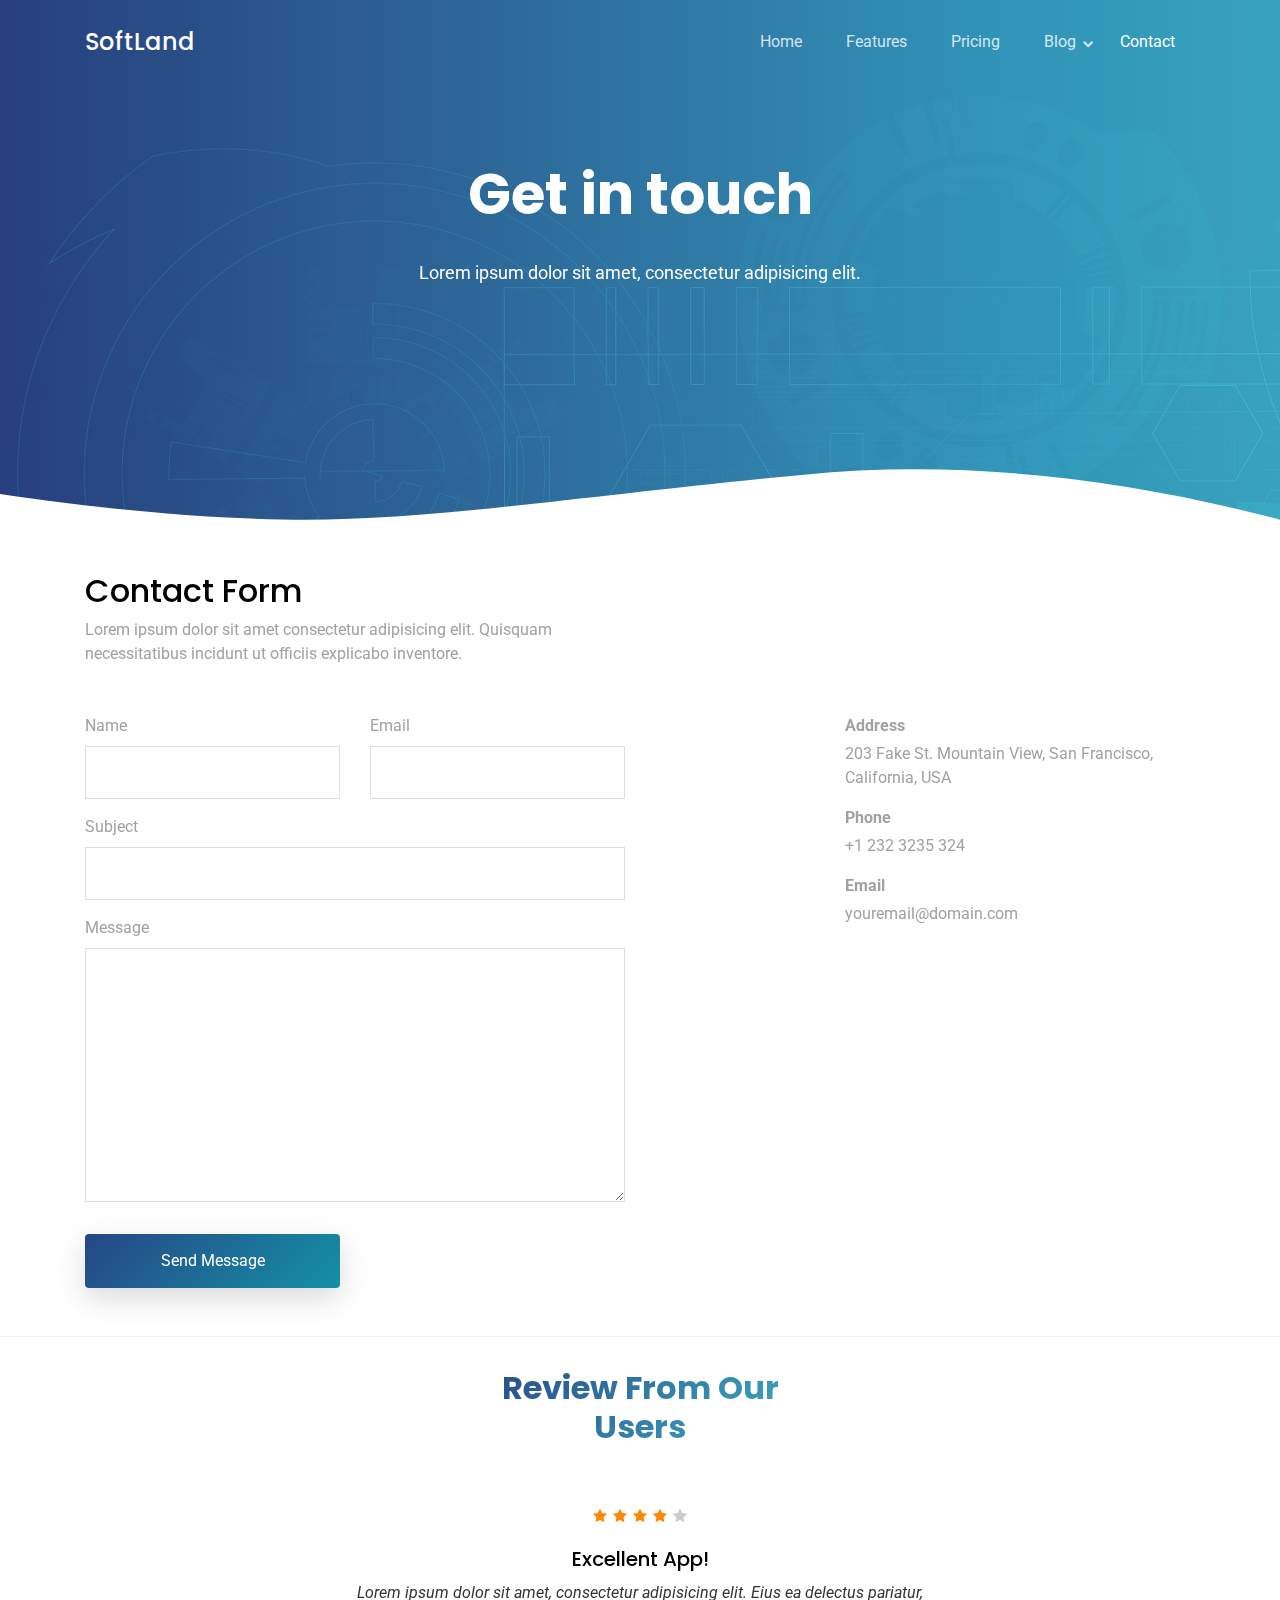
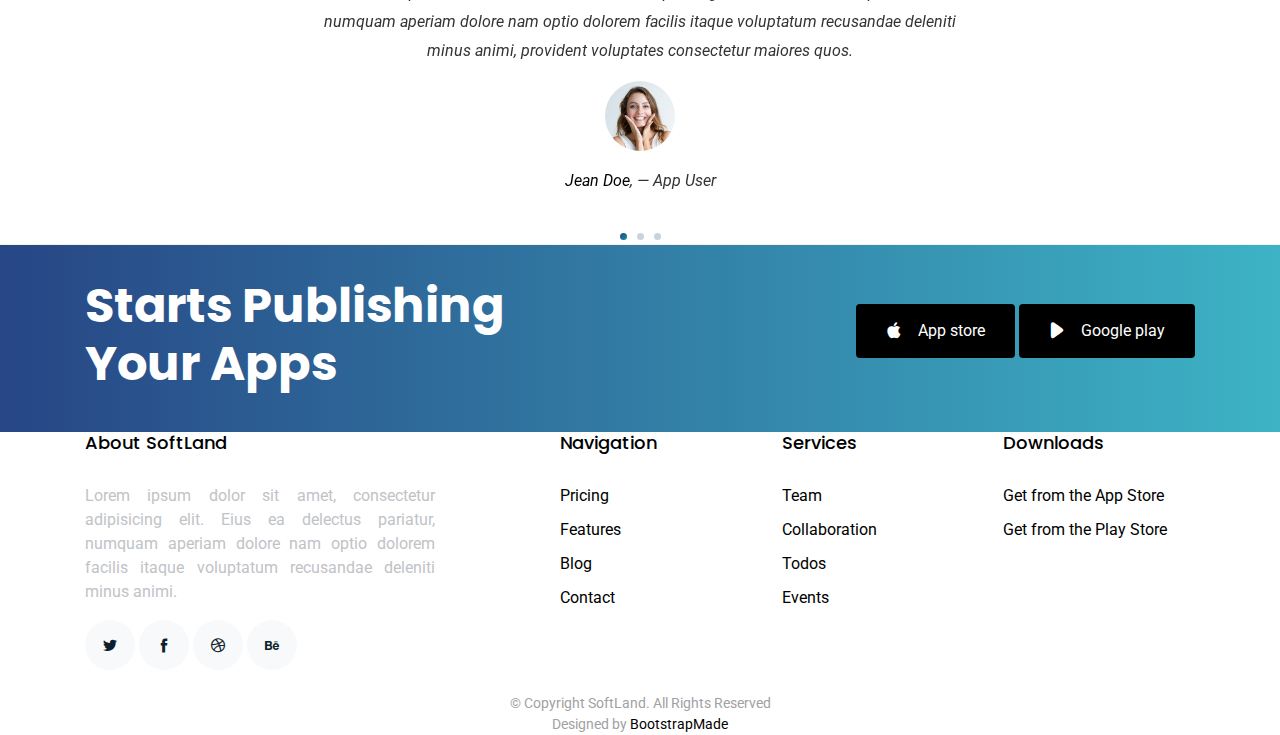
==== contact.html @ 993991ae "Initial Commit" ====
<!DOCTYPE html>
<html lang="en">
<head>
  <meta charset="utf-8">
  <title>Contact - SoftLand</title>
  <meta content="width=device-width, initial-scale=1.0" name="viewport">
  <meta content="" name="keywords">
  <meta content="" name="description">

  <!-- Favicons -->
  <link href="img/favicon.png" rel="icon">
  <link href="img/apple-touch-icon.png" rel="apple-touch-icon">

  <!-- Google Fonts -->
  <link href="https://fonts.googleapis.com/css?family=Poppins:300,400,700|Roboto:300,400,700&display=swap" rel="stylesheet">

  <!-- Bootstrap CSS File -->
  <link href="vendor/bootstrap/css/bootstrap.min.css" rel="stylesheet">

  <!-- Vendor CSS Files -->
  <link href="vendor/icofont/icofont.min.css" rel="stylesheet">
  <link href="vendor/line-awesome/css/line-awesome.min.css" rel="stylesheet">
  <link href="vendor/aos/aos.css" rel="stylesheet">
  <link href="vendor/owlcarousel/assets/owl.carousel.min.css" rel="stylesheet">

  <!-- Template Main CSS File -->
  <link href="css/style.css" rel="stylesheet">

  <!-- =======================================================
    Template Name: SoftLand
    Template URL: https://bootstrapmade.com/softland-bootstrap-app-landing-page-template/
    Author: BootstrapMade.com
    Author URL: https://bootstrapmade.com/
  ======================================================= -->
</head>

<body>
    
  <div class="site-wrap">

    <div class="site-mobile-menu site-navbar-target">
      <div class="site-mobile-menu-header">
        <div class="site-mobile-menu-close mt-3">
          <span class="icon-close2 js-menu-toggle"></span>
        </div>
      </div>
      <div class="site-mobile-menu-body"></div>
    </div>

    <header class="site-navbar js-sticky-header site-navbar-target" role="banner" >

      <div class="container">
        <div class="row align-items-center">
          
          <div class="col-6 col-lg-2">
            <h1 class="mb-0 site-logo"><a href="index.html" class="mb-0">SoftLand</a></h1>
          </div>

          <div class="col-12 col-md-10 d-none d-lg-block">
            <nav class="site-navigation position-relative text-right" role="navigation">

              <ul class="site-menu main-menu js-clone-nav mr-auto d-none d-lg-block">
                <li><a href="index.html" class="nav-link">Home</a></li>
                <li><a href="features.html" class="nav-link">Features</a></li>
                <li><a href="pricing.html" class="nav-link">Pricing</a></li>
                
                <li class="has-children">
                  <a href="blog.html" class="nav-link">Blog</a>
                  <ul class="dropdown">
                    <li><a href="blog.html" class="nav-link">Blog</a></li>
                    <li><a href="blog-single.html" class="nav-link">Blog Sigle</a></li>
                  </ul>
                </li>
                <li class="active"><a href="contact.html" class="nav-link">Contact</a></li>
              </ul>
            </nav>
          </div>


          <div class="col-6 d-inline-block d-lg-none ml-md-0 py-3" style="position: relative; top: 3px;">

            <a href="#" class="burger site-menu-toggle js-menu-toggle" data-toggle="collapse" data-target="#main-navbar">
              <span></span>
            </a>
          </div>

        </div>
      </div>
      
    </header>


    <main id="main">
      <div class="hero-section inner-page">
        <div class="wave">
          
          <svg width="1920px" height="265px" viewBox="0 0 1920 265" version="1.1" xmlns="http://www.w3.org/2000/svg" xmlns:xlink="http://www.w3.org/1999/xlink">
              <g id="Page-1" stroke="none" stroke-width="1" fill="none" fill-rule="evenodd">
                  <g id="Apple-TV" transform="translate(0.000000, -402.000000)" fill="#FFFFFF">
                      <path d="M0,439.134243 C175.04074,464.89273 327.944386,477.771974 458.710937,477.771974 C654.860765,477.771974 870.645295,442.632362 1205.9828,410.192501 C1429.54114,388.565926 1667.54687,411.092417 1920,477.771974 L1920,667 L1017.15166,667 L0,667 L0,439.134243 Z" id="Path"></path>
                  </g>
              </g>
          </svg>

        </div>

        <div class="container">
          <div class="row align-items-center">
            <div class="col-12">
              <div class="row justify-content-center">
                <div class="col-md-7 text-center hero-text">
                  <h1 data-aos="fade-up" data-aos-delay="">Get in touch</h1>
                  <p class="mb-5" data-aos="fade-up"  data-aos-delay="100">Lorem ipsum dolor sit amet, consectetur adipisicing elit.</p>  
                </div>
              </div>
            </div>
          </div>
        </div>
        
      </div>

      <div class="site-section">
      <div class="container">
        <div class="row mb-5 align-items-end">
          <div class="col-md-6" data-aos="fade-up">
          
            <h2>Contact Form</h2>
            <p class="mb-0">Lorem ipsum dolor sit amet consectetur adipisicing elit. Quisquam necessitatibus incidunt ut officiis explicabo inventore.</p>
          </div>
          
        </div>
        
            <div class="row">
              <div class="col-md-4 ml-auto order-2"  data-aos="fade-up">
                <ul class="list-unstyled">
                  <li class="mb-3">
                    <strong class="d-block mb-1">Address</strong>
                    <span>203 Fake St. Mountain View, San Francisco, California, USA</span>
                  </li>
                  <li class="mb-3">
                    <strong class="d-block mb-1">Phone</strong>
                    <span>+1 232 3235 324</span>
                  </li>
                  <li class="mb-3">
                    <strong class="d-block mb-1">Email</strong>
                    <span>youremail@domain.com</span>
                  </li>
                </ul>
              </div>

              <div class="col-md-6 mb-5 mb-md-0"  data-aos="fade-up">
                <form action="forms/contact.php" method="post" role="form" class="php-email-form">
              
                  <div class="row">
                    <div class="col-md-6 form-group">
                      <label for="name">Name</label>
                      <input type="text" name="name" class="form-control" id="name" data-rule="minlen:4" data-msg="Please enter at least 4 chars" />
                      <div class="validate"></div>
                    </div>
                    <div class="col-md-6 form-group">
                      <label for="name">Email</label>
                      <input type="email" class="form-control" name="email" id="email" data-rule="email" data-msg="Please enter a valid email" />
                      <div class="validate"></div>
                    </div>
                    <div class="col-md-12 form-group">
                      <label for="name">Subject</label>
                      <input type="text" class="form-control" name="subject" id="subject" data-rule="minlen:4" data-msg="Please enter at least 8 chars of subject" />
                      <div class="validate"></div>
                    </div>
                    <div class="col-md-12 form-group">
                      <label for="name">Message</label>
                      <textarea class="form-control" name="message" cols="30" rows="10" data-rule="required" data-msg="Please write something for us"></textarea>
                      <div class="validate"></div>
                    </div>
    
    
                    <div class="col-md-12 mb-3">
                        <div class="loading">Loading</div>
                      <div class="error-message"></div>
                      <div class="sent-message">Your message has been sent. Thank you!</div>
                    </div>
    
                    <div class="col-md-6 form-group">
                      <input type="submit" class="btn btn-primary d-block w-100" value="Send Message">
                    </div>
                  </div>
    
                </form>
              </div>
          
            </div>
      </div>
    </div>


      <div class="site-section border-top border-bottom">
        <div class="container">
          <div class="row justify-content-center text-center mb-5">
            <div class="col-md-4">
              <h2 class="section-heading">Review From Our Users</h2>
            </div>
          </div>
          <div class="row justify-content-center text-center">
            <div class="col-md-7">
              <div class="owl-carousel testimonial-carousel">
                <div class="review text-center">
                  <p class="stars">
                    <span class="icofont-star"></span>
                    <span class="icofont-star"></span>
                    <span class="icofont-star"></span>
                    <span class="icofont-star"></span>
                    <span class="icofont-star muted"></span>
                  </p>
                  <h3>Excellent App!</h3>
                  <blockquote>
                    <p>Lorem ipsum dolor sit amet, consectetur adipisicing elit. Eius ea delectus pariatur, numquam aperiam dolore nam optio dolorem facilis itaque voluptatum recusandae deleniti minus animi, provident voluptates consectetur maiores quos.</p>
                  </blockquote>

                  

                  <p class="review-user">
                    <img src="img/person_1.jpg" alt="Image" class="img-fluid rounded-circle mb-3">
                    <span class="d-block">
                      <span class="text-black">Jean Doe</span>, &mdash; App User
                    </span>
                  </p>

                </div>

                <div class="review text-center">
                  <p class="stars">
                    <span class="icofont-star"></span>
                    <span class="icofont-star"></span>
                    <span class="icofont-star"></span>
                    <span class="icofont-star"></span>
                    <span class="icofont-star muted"></span>
                  </p>
                  <h3>This App is easy to use!</h3>
                  <blockquote>
                    <p>Lorem ipsum dolor sit amet, consectetur adipisicing elit. Eius ea delectus pariatur, numquam aperiam dolore nam optio dolorem facilis itaque voluptatum recusandae deleniti minus animi, provident voluptates consectetur maiores quos.</p>
                  </blockquote>

                  

                  <p class="review-user">
                    <img src="img/person_2.jpg" alt="Image" class="img-fluid rounded-circle mb-3">
                    <span class="d-block">
                      <span class="text-black">Johan Smith</span>, &mdash; App User
                    </span>
                  </p>

                </div>


                <div class="review text-center">
                  <p class="stars">
                    <span class="icofont-star"></span>
                    <span class="icofont-star"></span>
                    <span class="icofont-star"></span>
                    <span class="icofont-star"></span>
                    <span class="icofont-star muted"></span>
                  </p>
                  <h3>Awesome functionality!</h3>
                  <blockquote>
                    <p>Lorem ipsum dolor sit amet, consectetur adipisicing elit. Eius ea delectus pariatur, numquam aperiam dolore nam optio dolorem facilis itaque voluptatum recusandae deleniti minus animi, provident voluptates consectetur maiores quos.</p>
                  </blockquote>

                  

                  <p class="review-user">
                    <img src="img/person_3.jpg" alt="Image" class="img-fluid rounded-circle mb-3">
                    <span class="d-block">
                      <span class="text-black">Jean Thunberg</span>, &mdash; App User
                    </span>
                  </p>

                </div>
              </div>
            </div>
          </div>
        </div>
      </div>

      

      <div class="site-section cta-section">
        <div class="container">
          <div class="row align-items-center">
            <div class="col-md-6 mr-auto text-center text-md-left mb-5 mb-md-0">
              <h2>Starts Publishing Your Apps</h2>
            </div>
            <div class="col-md-5 text-center text-md-right">
              <p><a href="#" class="btn"><span class="icofont-brand-apple mr-3"></span>App store</a> <a href="#" class="btn"><span class="icofont-ui-play mr-3"></span>Google play</a></p>
            </div>
          </div>
        </div>
      </div>


    </main>
    <footer class="footer" role="contentinfo">
      <div class="container">
        <div class="row">
          <div class="col-md-4 mb-4 mb-md-0">
            <h3>About SoftLand</h3>
            <p>Lorem ipsum dolor sit amet, consectetur adipisicing elit. Eius ea delectus pariatur, numquam aperiam dolore nam optio dolorem facilis itaque voluptatum recusandae deleniti minus animi.</p>
            <p class="social">
              <a href="#"><span class="icofont-twitter"></span></a>
              <a href="#"><span class="icofont-facebook"></span></a>
              <a href="#"><span class="icofont-dribbble"></span></a>
              <a href="#"><span class="icofont-behance"></span></a>
            </p>
          </div>
          <div class="col-md-7 ml-auto">
            <div class="row site-section pt-0">
              <div class="col-md-4 mb-4 mb-md-0">
                <h3>Navigation</h3>
                <ul class="list-unstyled">
                  <li><a href="#">Pricing</a></li>
                  <li><a href="#">Features</a></li>
                  <li><a href="#">Blog</a></li>
                  <li><a href="#">Contact</a></li>
                </ul>
              </div>
              <div class="col-md-4 mb-4 mb-md-0">
                <h3>Services</h3>
                <ul class="list-unstyled">
                  <li><a href="#">Team</a></li>
                  <li><a href="#">Collaboration</a></li>
                  <li><a href="#">Todos</a></li>
                  <li><a href="#">Events</a></li>
                </ul>
              </div>
              <div class="col-md-4 mb-4 mb-md-0">
                <h3>Downloads</h3>
                <ul class="list-unstyled">
                  <li><a href="#">Get from the App Store</a></li>
                  <li><a href="#">Get from the Play Store</a></li>
                </ul>
              </div>
            </div>
          </div>
        </div>

        <div class="row justify-content-center text-center">
          <div class="col-md-7">
            <p class="copyright">&copy; Copyright SoftLand. All Rights Reserved</p>
            <div class="credits">
              <!--
                All the links in the footer should remain intact.
                You can delete the links only if you purchased the pro version.
                Licensing information: https://bootstrapmade.com/license/
                Purchase the pro version with working PHP/AJAX contact form: https://bootstrapmade.com/buy/?theme=SoftLand
              -->
              Designed by <a href="https://bootstrapmade.com/">BootstrapMade</a>
            </div>
          </div>
        </div>

      </div>
    </footer>
  </div> <!-- .site-wrap -->
  
  <!-- Vendor JS Files -->
  <script src="vendor/jquery/jquery.min.js"></script>
  <script src="vendor/jquery/jquery-migrate.min.js"></script>
  <script src="vendor/bootstrap/js/bootstrap.min.js"></script>
  <script src="vendor/easing/easing.min.js"></script>
  <script src="vendor/php-email-form/validate.js"></script>
  <script src="vendor/sticky/sticky.js"></script>
  <script src="vendor/aos/aos.js"></script>
  <script src="vendor/owlcarousel/owl.carousel.min.js"></script>

  <!-- Template Main JS File -->
  <script src="js/main.js"></script>

  </body>
</html>
---- vendor/line-awesome/css/line-awesome.min.css ----
.la,.lab,.lad,.lal,.lar,.las{-moz-osx-font-smoothing:grayscale;-webkit-font-smoothing:antialiased;display:inline-block;font-style:normal;font-variant:normal;text-rendering:auto;line-height:1}.la-lg{font-size:1.33333em;line-height:.75em;vertical-align:-.0667em}.la-xs{font-size:.75em}.la-sm{font-size:.875em}.la-1x{font-size:1em}.la-2x{font-size:2em}.la-3x{font-size:3em}.la-4x{font-size:4em}.la-5x{font-size:5em}.la-6x{font-size:6em}.la-7x{font-size:7em}.la-8x{font-size:8em}.la-9x{font-size:9em}.la-10x{font-size:10em}.la-fw{text-align:center;width:1.25em}.la-ul{list-style-type:none;margin-left:2.5em;padding-left:0}.la-ul>li{position:relative}.la-li{left:-2em;position:absolute;text-align:center;width:2em;line-height:inherit}.la-border{border:solid .08em #eee;border-radius:.1em;padding:.2em .25em .15em}.la-pull-left{float:left}.la-pull-right{float:right}.la.la-pull-left,.lab.la-pull-left,.lal.la-pull-left,.lar.la-pull-left,.las.la-pull-left{margin-right:.3em}.la.la-pull-right,.lab.la-pull-right,.lal.la-pull-right,.lar.la-pull-right,.las.la-pull-right{margin-left:.3em}.la-spin{-webkit-animation:la-spin 2s infinite linear;animation:la-spin 2s infinite linear}.la-pulse{-webkit-animation:la-spin 1s infinite steps(8);animation:la-spin 1s infinite steps(8)}@-webkit-keyframes la-spin{0%{-webkit-transform:rotate(0);transform:rotate(0)}100%{-webkit-transform:rotate(360deg);transform:rotate(360deg)}}@keyframes la-spin{0%{-webkit-transform:rotate(0);transform:rotate(0)}100%{-webkit-transform:rotate(360deg);transform:rotate(360deg)}}.la-rotate-90{-webkit-transform:rotate(90deg);transform:rotate(90deg)}.la-rotate-180{-webkit-transform:rotate(180deg);transform:rotate(180deg)}.la-rotate-270{-webkit-transform:rotate(270deg);transform:rotate(270deg)}.la-flip-horizontal{-webkit-transform:scale(-1,1);transform:scale(-1,1)}.la-flip-vertical{-webkit-transform:scale(1,-1);transform:scale(1,-1)}.la-flip-both,.la-flip-horizontal.la-flip-vertical{-webkit-transform:scale(-1,-1);transform:scale(-1,-1)}:root .la-flip-both,:root .la-flip-horizontal,:root .la-flip-vertical,:root .la-rotate-180,:root .la-rotate-270,:root .la-rotate-90{-webkit-filter:none;filter:none}.la-stack{display:inline-block;height:2em;line-height:2em;position:relative;vertical-align:middle;width:2.5em}.la-stack-1x,.la-stack-2x{left:0;position:absolute;text-align:center;width:100%}.la-stack-1x{line-height:inherit}.la-stack-2x{font-size:2em}.la-inverse{color:#fff}.la-500px:before{content:"\f26e"}.la-accessible-icon:before{content:"\f368"}.la-accusoft:before{content:"\f369"}.la-acquisitions-incorporated:before{content:"\f6af"}.la-ad:before{content:"\f641"}.la-address-book:before{content:"\f2b9"}.la-address-card:before{content:"\f2bb"}.la-adjust:before{content:"\f042"}.la-adn:before{content:"\f170"}.la-adobe:before{content:"\f778"}.la-adversal:before{content:"\f36a"}.la-affiliatetheme:before{content:"\f36b"}.la-air-freshener:before{content:"\f5d0"}.la-airbnb:before{content:"\f834"}.la-algolia:before{content:"\f36c"}.la-align-center:before{content:"\f037"}.la-align-justify:before{content:"\f039"}.la-align-left:before{content:"\f036"}.la-align-right:before{content:"\f038"}.la-alipay:before{content:"\f642"}.la-allergies:before{content:"\f461"}.la-amazon:before{content:"\f270"}.la-amazon-pay:before{content:"\f42c"}.la-ambulance:before{content:"\f0f9"}.la-american-sign-language-interpreting:before{content:"\f2a3"}.la-amilia:before{content:"\f36d"}.la-anchor:before{content:"\f13d"}.la-android:before{content:"\f17b"}.la-angellist:before{content:"\f209"}.la-angle-double-down:before{content:"\f103"}.la-angle-double-left:before{content:"\f100"}.la-angle-double-right:before{content:"\f101"}.la-angle-double-up:before{content:"\f102"}.la-angle-down:before{content:"\f107"}.la-angle-left:before{content:"\f104"}.la-angle-right:before{content:"\f105"}.la-angle-up:before{content:"\f106"}.la-angry:before{content:"\f556"}.la-angrycreative:before{content:"\f36e"}.la-angular:before{content:"\f420"}.la-ankh:before{content:"\f644"}.la-app-store:before{content:"\f36f"}.la-app-store-ios:before{content:"\f370"}.la-apper:before{content:"\f371"}.la-apple:before{content:"\f179"}.la-apple-alt:before{content:"\f5d1"}.la-apple-pay:before{content:"\f415"}.la-archive:before{content:"\f187"}.la-archway:before{content:"\f557"}.la-arrow-alt-circle-down:before{content:"\f358"}.la-arrow-alt-circle-left:before{content:"\f359"}.la-arrow-alt-circle-right:before{content:"\f35a"}.la-arrow-alt-circle-up:before{content:"\f35b"}.la-arrow-circle-down:before{content:"\f0ab"}.la-arrow-circle-left:before{content:"\f0a8"}.la-arrow-circle-right:before{content:"\f0a9"}.la-arrow-circle-up:before{content:"\f0aa"}.la-arrow-down:before{content:"\f063"}.la-arrow-left:before{content:"\f060"}.la-arrow-right:before{content:"\f061"}.la-arrow-up:before{content:"\f062"}.la-arrows-alt:before{content:"\f0b2"}.la-arrows-alt-h:before{content:"\f337"}.la-arrows-alt-v:before{content:"\f338"}.la-artstation:before{content:"\f77a"}.la-assistive-listening-systems:before{content:"\f2a2"}.la-asterisk:before{content:"\f069"}.la-asymmetrik:before{content:"\f372"}.la-at:before{content:"\f1fa"}.la-atlas:before{content:"\f558"}.la-atlassian:before{content:"\f77b"}.la-atom:before{content:"\f5d2"}.la-audible:before{content:"\f373"}.la-audio-description:before{content:"\f29e"}.la-autoprefixer:before{content:"\f41c"}.la-avianex:before{content:"\f374"}.la-aviato:before{content:"\f421"}.la-award:before{content:"\f559"}.la-aws:before{content:"\f375"}.la-baby:before{content:"\f77c"}.la-baby-carriage:before{content:"\f77d"}.la-backspace:before{content:"\f55a"}.la-backward:before{content:"\f04a"}.la-bacon:before{content:"\f7e5"}.la-balance-scale:before{content:"\f24e"}.la-balance-scale-left:before{content:"\f515"}.la-balance-scale-right:before{content:"\f516"}.la-ban:before{content:"\f05e"}.la-band-aid:before{content:"\f462"}.la-bandcamp:before{content:"\f2d5"}.la-barcode:before{content:"\f02a"}.la-bars:before{content:"\f0c9"}.la-baseball-ball:before{content:"\f433"}.la-basketball-ball:before{content:"\f434"}.la-bath:before{content:"\f2cd"}.la-battery-empty:before{content:"\f244"}.la-battery-full:before{content:"\f240"}.la-battery-half:before{content:"\f242"}.la-battery-quarter:before{content:"\f243"}.la-battery-three-quarters:before{content:"\f241"}.la-battle-net:before{content:"\f835"}.la-bed:before{content:"\f236"}.la-beer:before{content:"\f0fc"}.la-behance:before{content:"\f1b4"}.la-behance-square:before{content:"\f1b5"}.la-bell:before{content:"\f0f3"}.la-bell-slash:before{content:"\f1f6"}.la-bezier-curve:before{content:"\f55b"}.la-bible:before{content:"\f647"}.la-bicycle:before{content:"\f206"}.la-biking:before{content:"\f84a"}.la-bimobject:before{content:"\f378"}.la-binoculars:before{content:"\f1e5"}.la-biohazard:before{content:"\f780"}.la-birthday-cake:before{content:"\f1fd"}.la-bitbucket:before{content:"\f171"}.la-bitcoin:before{content:"\f379"}.la-bity:before{content:"\f37a"}.la-black-tie:before{content:"\f27e"}.la-blackberry:before{content:"\f37b"}.la-blender:before{content:"\f517"}.la-blender-phone:before{content:"\f6b6"}.la-blind:before{content:"\f29d"}.la-blog:before{content:"\f781"}.la-blogger:before{content:"\f37c"}.la-blogger-b:before{content:"\f37d"}.la-bluetooth:before{content:"\f293"}.la-bluetooth-b:before{content:"\f294"}.la-bold:before{content:"\f032"}.la-bolt:before{content:"\f0e7"}.la-bomb:before{content:"\f1e2"}.la-bone:before{content:"\f5d7"}.la-bong:before{content:"\f55c"}.la-book:before{content:"\f02d"}.la-book-dead:before{content:"\f6b7"}.la-book-medical:before{content:"\f7e6"}.la-book-open:before{content:"\f518"}.la-book-reader:before{content:"\f5da"}.la-bookmark:before{content:"\f02e"}.la-bootstrap:before{content:"\f836"}.la-border-all:before{content:"\f84c"}.la-border-none:before{content:"\f850"}.la-border-style:before{content:"\f853"}.la-bowling-ball:before{content:"\f436"}.la-box:before{content:"\f466"}.la-box-open:before{content:"\f49e"}.la-boxes:before{content:"\f468"}.la-braille:before{content:"\f2a1"}.la-brain:before{content:"\f5dc"}.la-bread-slice:before{content:"\f7ec"}.la-briefcase:before{content:"\f0b1"}.la-briefcase-medical:before{content:"\f469"}.la-broadcast-tower:before{content:"\f519"}.la-broom:before{content:"\f51a"}.la-brush:before{content:"\f55d"}.la-btc:before{content:"\f15a"}.la-buffer:before{content:"\f837"}.la-bug:before{content:"\f188"}.la-building:before{content:"\f1ad"}.la-bullhorn:before{content:"\f0a1"}.la-bullseye:before{content:"\f140"}.la-burn:before{content:"\f46a"}.la-buromobelexperte:before{content:"\f37f"}.la-bus:before{content:"\f207"}.la-bus-alt:before{content:"\f55e"}.la-business-time:before{content:"\f64a"}.la-buy-n-large:before{content:"\f8a6"}.la-buysellads:before{content:"\f20d"}.la-calculator:before{content:"\f1ec"}.la-calendar:before{content:"\f133"}.la-calendar-alt:before{content:"\f073"}.la-calendar-check:before{content:"\f274"}.la-calendar-day:before{content:"\f783"}.la-calendar-minus:before{content:"\f272"}.la-calendar-plus:before{content:"\f271"}.la-calendar-times:before{content:"\f273"}.la-calendar-week:before{content:"\f784"}.la-camera:before{content:"\f030"}.la-camera-retro:before{content:"\f083"}.la-campground:before{content:"\f6bb"}.la-canadian-maple-leaf:before{content:"\f785"}.la-candy-cane:before{content:"\f786"}.la-cannabis:before{content:"\f55f"}.la-capsules:before{content:"\f46b"}.la-car:before{content:"\f1b9"}.la-car-alt:before{content:"\f5de"}.la-car-battery:before{content:"\f5df"}.la-car-crash:before{content:"\f5e1"}.la-car-side:before{content:"\f5e4"}.la-caret-down:before{content:"\f0d7"}.la-caret-left:before{content:"\f0d9"}.la-caret-right:before{content:"\f0da"}.la-caret-square-down:before{content:"\f150"}.la-caret-square-left:before{content:"\f191"}.la-caret-square-right:before{content:"\f152"}.la-caret-square-up:before{content:"\f151"}.la-caret-up:before{content:"\f0d8"}.la-carrot:before{content:"\f787"}.la-cart-arrow-down:before{content:"\f218"}.la-cart-plus:before{content:"\f217"}.la-cash-register:before{content:"\f788"}.la-cat:before{content:"\f6be"}.la-cc-amazon-pay:before{content:"\f42d"}.la-cc-amex:before{content:"\f1f3"}.la-cc-apple-pay:before{content:"\f416"}.la-cc-diners-club:before{content:"\f24c"}.la-cc-discover:before{content:"\f1f2"}.la-cc-jcb:before{content:"\f24b"}.la-cc-mastercard:before{content:"\f1f1"}.la-cc-paypal:before{content:"\f1f4"}.la-cc-stripe:before{content:"\f1f5"}.la-cc-visa:before{content:"\f1f0"}.la-centercode:before{content:"\f380"}.la-centos:before{content:"\f789"}.la-certificate:before{content:"\f0a3"}.la-chair:before{content:"\f6c0"}.la-chalkboard:before{content:"\f51b"}.la-chalkboard-teacher:before{content:"\f51c"}.la-charging-station:before{content:"\f5e7"}.la-chart-area:before{content:"\f1fe"}.la-chart-bar:before{content:"\f080"}.la-chart-line:before{content:"\f201"}.la-chart-pie:before{content:"\f200"}.la-check:before{content:"\f00c"}.la-check-circle:before{content:"\f058"}.la-check-double:before{content:"\f560"}.la-check-square:before{content:"\f14a"}.la-cheese:before{content:"\f7ef"}.la-chess:before{content:"\f439"}.la-chess-bishop:before{content:"\f43a"}.la-chess-board:before{content:"\f43c"}.la-chess-king:before{content:"\f43f"}.la-chess-knight:before{content:"\f441"}.la-chess-pawn:before{content:"\f443"}.la-chess-queen:before{content:"\f445"}.la-chess-rook:before{content:"\f447"}.la-chevron-circle-down:before{content:"\f13a"}.la-chevron-circle-left:before{content:"\f137"}.la-chevron-circle-right:before{content:"\f138"}.la-chevron-circle-up:before{content:"\f139"}.la-chevron-down:before{content:"\f078"}.la-chevron-left:before{content:"\f053"}.la-chevron-right:before{content:"\f054"}.la-chevron-up:before{content:"\f077"}.la-child:before{content:"\f1ae"}.la-chrome:before{content:"\f268"}.la-chromecast:before{content:"\f838"}.la-church:before{content:"\f51d"}.la-circle:before{content:"\f111"}.la-circle-notch:before{content:"\f1ce"}.la-city:before{content:"\f64f"}.la-clinic-medical:before{content:"\f7f2"}.la-clipboard:before{content:"\f328"}.la-clipboard-check:before{content:"\f46c"}.la-clipboard-list:before{content:"\f46d"}.la-clock:before{content:"\f017"}.la-clone:before{content:"\f24d"}.la-closed-captioning:before{content:"\f20a"}.la-cloud:before{content:"\f0c2"}.la-cloud-download-alt:before{content:"\f381"}.la-cloud-meatball:before{content:"\f73b"}.la-cloud-moon:before{content:"\f6c3"}.la-cloud-moon-rain:before{content:"\f73c"}.la-cloud-rain:before{content:"\f73d"}.la-cloud-showers-heavy:before{content:"\f740"}.la-cloud-sun:before{content:"\f6c4"}.la-cloud-sun-rain:before{content:"\f743"}.la-cloud-upload-alt:before{content:"\f382"}.la-cloudscale:before{content:"\f383"}.la-cloudsmith:before{content:"\f384"}.la-cloudversify:before{content:"\f385"}.la-cocktail:before{content:"\f561"}.la-code:before{content:"\f121"}.la-code-branch:before{content:"\f126"}.la-codepen:before{content:"\f1cb"}.la-codiepie:before{content:"\f284"}.la-coffee:before{content:"\f0f4"}.la-cog:before{content:"\f013"}.la-cogs:before{content:"\f085"}.la-coins:before{content:"\f51e"}.la-columns:before{content:"\f0db"}.la-comment:before{content:"\f075"}.la-comment-alt:before{content:"\f27a"}.la-comment-dollar:before{content:"\f651"}.la-comment-dots:before{content:"\f4ad"}.la-comment-medical:before{content:"\f7f5"}.la-comment-slash:before{content:"\f4b3"}.la-comments:before{content:"\f086"}.la-comments-dollar:before{content:"\f653"}.la-compact-disc:before{content:"\f51f"}.la-compass:before{content:"\f14e"}.la-compress:before{content:"\f066"}.la-compress-arrows-alt:before{content:"\f78c"}.la-concierge-bell:before{content:"\f562"}.la-confluence:before{content:"\f78d"}.la-connectdevelop:before{content:"\f20e"}.la-contao:before{content:"\f26d"}.la-cookie:before{content:"\f563"}.la-cookie-bite:before{content:"\f564"}.la-copy:before{content:"\f0c5"}.la-copyright:before{content:"\f1f9"}.la-cotton-bureau:before{content:"\f89e"}.la-couch:before{content:"\f4b8"}.la-cpanel:before{content:"\f388"}.la-creative-commons:before{content:"\f25e"}.la-creative-commons-by:before{content:"\f4e7"}.la-creative-commons-nc:before{content:"\f4e8"}.la-creative-commons-nc-eu:before{content:"\f4e9"}.la-creative-commons-nc-jp:before{content:"\f4ea"}.la-creative-commons-nd:before{content:"\f4eb"}.la-creative-commons-pd:before{content:"\f4ec"}.la-creative-commons-pd-alt:before{content:"\f4ed"}.la-creative-commons-remix:before{content:"\f4ee"}.la-creative-commons-sa:before{content:"\f4ef"}.la-creative-commons-sampling:before{content:"\f4f0"}.la-creative-commons-sampling-plus:before{content:"\f4f1"}.la-creative-commons-share:before{content:"\f4f2"}.la-creative-commons-zero:before{content:"\f4f3"}.la-credit-card:before{content:"\f09d"}.la-critical-role:before{content:"\f6c9"}.la-crop:before{content:"\f125"}.la-crop-alt:before{content:"\f565"}.la-cross:before{content:"\f654"}.la-crosshairs:before{content:"\f05b"}.la-crow:before{content:"\f520"}.la-crown:before{content:"\f521"}.la-crutch:before{content:"\f7f7"}.la-css3:before{content:"\f13c"}.la-css3-alt:before{content:"\f38b"}.la-cube:before{content:"\f1b2"}.la-cubes:before{content:"\f1b3"}.la-cut:before{content:"\f0c4"}.la-cuttlefish:before{content:"\f38c"}.la-d-and-d:before{content:"\f38d"}.la-d-and-d-beyond:before{content:"\f6ca"}.la-dashcube:before{content:"\f210"}.la-database:before{content:"\f1c0"}.la-deaf:before{content:"\f2a4"}.la-delicious:before{content:"\f1a5"}.la-democrat:before{content:"\f747"}.la-deploydog:before{content:"\f38e"}.la-deskpro:before{content:"\f38f"}.la-desktop:before{content:"\f108"}.la-dev:before{content:"\f6cc"}.la-deviantart:before{content:"\f1bd"}.la-dharmachakra:before{content:"\f655"}.la-dhl:before{content:"\f790"}.la-diagnoses:before{content:"\f470"}.la-diaspora:before{content:"\f791"}.la-dice:before{content:"\f522"}.la-dice-d20:before{content:"\f6cf"}.la-dice-d6:before{content:"\f6d1"}.la-dice-five:before{content:"\f523"}.la-dice-four:before{content:"\f524"}.la-dice-one:before{content:"\f525"}.la-dice-six:before{content:"\f526"}.la-dice-three:before{content:"\f527"}.la-dice-two:before{content:"\f528"}.la-digg:before{content:"\f1a6"}.la-digital-ocean:before{content:"\f391"}.la-digital-tachograph:before{content:"\f566"}.la-directions:before{content:"\f5eb"}.la-discord:before{content:"\f392"}.la-discourse:before{content:"\f393"}.la-divide:before{content:"\f529"}.la-dizzy:before{content:"\f567"}.la-dna:before{content:"\f471"}.la-dochub:before{content:"\f394"}.la-docker:before{content:"\f395"}.la-dog:before{content:"\f6d3"}.la-dollar-sign:before{content:"\f155"}.la-dolly:before{content:"\f472"}.la-dolly-flatbed:before{content:"\f474"}.la-donate:before{content:"\f4b9"}.la-door-closed:before{content:"\f52a"}.la-door-open:before{content:"\f52b"}.la-dot-circle:before{content:"\f192"}.la-dove:before{content:"\f4ba"}.la-download:before{content:"\f019"}.la-draft2digital:before{content:"\f396"}.la-drafting-compass:before{content:"\f568"}.la-dragon:before{content:"\f6d5"}.la-draw-polygon:before{content:"\f5ee"}.la-dribbble:before{content:"\f17d"}.la-dribbble-square:before{content:"\f397"}.la-dropbox:before{content:"\f16b"}.la-drum:before{content:"\f569"}.la-drum-steelpan:before{content:"\f56a"}.la-drumstick-bite:before{content:"\f6d7"}.la-drupal:before{content:"\f1a9"}.la-dumbbell:before{content:"\f44b"}.la-dumpster:before{content:"\f793"}.la-dumpster-fire:before{content:"\f794"}.la-dungeon:before{content:"\f6d9"}.la-dyalog:before{content:"\f399"}.la-earlybirds:before{content:"\f39a"}.la-ebay:before{content:"\f4f4"}.la-edge:before{content:"\f282"}.la-edit:before{content:"\f044"}.la-egg:before{content:"\f7fb"}.la-eject:before{content:"\f052"}.la-elementor:before{content:"\f430"}.la-ellipsis-h:before{content:"\f141"}.la-ellipsis-v:before{content:"\f142"}.la-ello:before{content:"\f5f1"}.la-ember:before{content:"\f423"}.la-empire:before{content:"\f1d1"}.la-envelope:before{content:"\f0e0"}.la-envelope-open:before{content:"\f2b6"}.la-envelope-open-text:before{content:"\f658"}.la-envelope-square:before{content:"\f199"}.la-envira:before{content:"\f299"}.la-equals:before{content:"\f52c"}.la-eraser:before{content:"\f12d"}.la-erlang:before{content:"\f39d"}.la-ethereum:before{content:"\f42e"}.la-ethernet:before{content:"\f796"}.la-etsy:before{content:"\f2d7"}.la-euro-sign:before{content:"\f153"}.la-evernote:before{content:"\f839"}.la-exchange-alt:before{content:"\f362"}.la-exclamation:before{content:"\f12a"}.la-exclamation-circle:before{content:"\f06a"}.la-exclamation-triangle:before{content:"\f071"}.la-expand:before{content:"\f065"}.la-expand-arrows-alt:before{content:"\f31e"}.la-expeditedssl:before{content:"\f23e"}.la-external-link-alt:before{content:"\f35d"}.la-external-link-square-alt:before{content:"\f360"}.la-eye:before{content:"\f06e"}.la-eye-dropper:before{content:"\f1fb"}.la-eye-slash:before{content:"\f070"}.la-facebook:before{content:"\f09a"}.la-facebook-f:before{content:"\f39e"}.la-facebook-messenger:before{content:"\f39f"}.la-facebook-square:before{content:"\f082"}.la-fan:before{content:"\f863"}.la-fantasy-flight-games:before{content:"\f6dc"}.la-fast-backward:before{content:"\f049"}.la-fast-forward:before{content:"\f050"}.la-fax:before{content:"\f1ac"}.la-feather:before{content:"\f52d"}.la-feather-alt:before{content:"\f56b"}.la-fedex:before{content:"\f797"}.la-fedora:before{content:"\f798"}.la-female:before{content:"\f182"}.la-fighter-jet:before{content:"\f0fb"}.la-figma:before{content:"\f799"}.la-file:before{content:"\f15b"}.la-file-alt:before{content:"\f15c"}.la-file-archive:before{content:"\f1c6"}.la-file-audio:before{content:"\f1c7"}.la-file-code:before{content:"\f1c9"}.la-file-contract:before{content:"\f56c"}.la-file-csv:before{content:"\f6dd"}.la-file-download:before{content:"\f56d"}.la-file-excel:before{content:"\f1c3"}.la-file-export:before{content:"\f56e"}.la-file-image:before{content:"\f1c5"}.la-file-import:before{content:"\f56f"}.la-file-invoice:before{content:"\f570"}.la-file-invoice-dollar:before{content:"\f571"}.la-file-medical:before{content:"\f477"}.la-file-medical-alt:before{content:"\f478"}.la-file-pdf:before{content:"\f1c1"}.la-file-powerpoint:before{content:"\f1c4"}.la-file-prescription:before{content:"\f572"}.la-file-signature:before{content:"\f573"}.la-file-upload:before{content:"\f574"}.la-file-video:before{content:"\f1c8"}.la-file-word:before{content:"\f1c2"}.la-fill:before{content:"\f575"}.la-fill-drip:before{content:"\f576"}.la-film:before{content:"\f008"}.la-filter:before{content:"\f0b0"}.la-fingerprint:before{content:"\f577"}.la-fire:before{content:"\f06d"}.la-fire-alt:before{content:"\f7e4"}.la-fire-extinguisher:before{content:"\f134"}.la-firefox:before{content:"\f269"}.la-first-aid:before{content:"\f479"}.la-first-order:before{content:"\f2b0"}.la-first-order-alt:before{content:"\f50a"}.la-firstdraft:before{content:"\f3a1"}.la-fish:before{content:"\f578"}.la-fist-raised:before{content:"\f6de"}.la-flag:before{content:"\f024"}.la-flag-checkered:before{content:"\f11e"}.la-flag-usa:before{content:"\f74d"}.la-flask:before{content:"\f0c3"}.la-flickr:before{content:"\f16e"}.la-flipboard:before{content:"\f44d"}.la-flushed:before{content:"\f579"}.la-fly:before{content:"\f417"}.la-folder:before{content:"\f07b"}.la-folder-minus:before{content:"\f65d"}.la-folder-open:before{content:"\f07c"}.la-folder-plus:before{content:"\f65e"}.la-font:before{content:"\f031"}.la-font-awesome:before{content:"\f2b4"}.la-font-awesome-alt:before{content:"\f35c"}.la-font-awesome-flag:before{content:"\f425"}.la-font-awesome-logo-full:before{content:"\f4e6"}.la-fonticons:before{content:"\f280"}.la-fonticons-fi:before{content:"\f3a2"}.la-football-ball:before{content:"\f44e"}.la-fort-awesome:before{content:"\f286"}.la-fort-awesome-alt:before{content:"\f3a3"}.la-forumbee:before{content:"\f211"}.la-forward:before{content:"\f04e"}.la-foursquare:before{content:"\f180"}.la-free-code-camp:before{content:"\f2c5"}.la-freebsd:before{content:"\f3a4"}.la-frog:before{content:"\f52e"}.la-frown:before{content:"\f119"}.la-frown-open:before{content:"\f57a"}.la-fulcrum:before{content:"\f50b"}.la-funnel-dollar:before{content:"\f662"}.la-futbol:before{content:"\f1e3"}.la-galactic-republic:before{content:"\f50c"}.la-galactic-senate:before{content:"\f50d"}.la-gamepad:before{content:"\f11b"}.la-gas-pump:before{content:"\f52f"}.la-gavel:before{content:"\f0e3"}.la-gem:before{content:"\f3a5"}.la-genderless:before{content:"\f22d"}.la-get-pocket:before{content:"\f265"}.la-gg:before{content:"\f260"}.la-gg-circle:before{content:"\f261"}.la-ghost:before{content:"\f6e2"}.la-gift:before{content:"\f06b"}.la-gifts:before{content:"\f79c"}.la-git:before{content:"\f1d3"}.la-git-alt:before{content:"\f841"}.la-git-square:before{content:"\f1d2"}.la-github:before{content:"\f09b"}.la-github-alt:before{content:"\f113"}.la-github-square:before{content:"\f092"}.la-gitkraken:before{content:"\f3a6"}.la-gitlab:before{content:"\f296"}.la-gitter:before{content:"\f426"}.la-glass-cheers:before{content:"\f79f"}.la-glass-martini:before{content:"\f000"}.la-glass-martini-alt:before{content:"\f57b"}.la-glass-whiskey:before{content:"\f7a0"}.la-glasses:before{content:"\f530"}.la-glide:before{content:"\f2a5"}.la-glide-g:before{content:"\f2a6"}.la-globe:before{content:"\f0ac"}.la-globe-africa:before{content:"\f57c"}.la-globe-americas:before{content:"\f57d"}.la-globe-asia:before{content:"\f57e"}.la-globe-europe:before{content:"\f7a2"}.la-gofore:before{content:"\f3a7"}.la-golf-ball:before{content:"\f450"}.la-goodreads:before{content:"\f3a8"}.la-goodreads-g:before{content:"\f3a9"}.la-google:before{content:"\f1a0"}.la-google-drive:before{content:"\f3aa"}.la-google-play:before{content:"\f3ab"}.la-google-plus:before{content:"\f2b3"}.la-google-plus-g:before{content:"\f0d5"}.la-google-plus-square:before{content:"\f0d4"}.la-google-wallet:before{content:"\f1ee"}.la-gopuram:before{content:"\f664"}.la-graduation-cap:before{content:"\f19d"}.la-gratipay:before{content:"\f184"}.la-grav:before{content:"\f2d6"}.la-greater-than:before{content:"\f531"}.la-greater-than-equal:before{content:"\f532"}.la-grimace:before{content:"\f57f"}.la-grin:before{content:"\f580"}.la-grin-alt:before{content:"\f581"}.la-grin-beam:before{content:"\f582"}.la-grin-beam-sweat:before{content:"\f583"}.la-grin-hearts:before{content:"\f584"}.la-grin-squint:before{content:"\f585"}.la-grin-squint-tears:before{content:"\f586"}.la-grin-stars:before{content:"\f587"}.la-grin-tears:before{content:"\f588"}.la-grin-tongue:before{content:"\f589"}.la-grin-tongue-squint:before{content:"\f58a"}.la-grin-tongue-wink:before{content:"\f58b"}.la-grin-wink:before{content:"\f58c"}.la-grip-horizontal:before{content:"\f58d"}.la-grip-lines:before{content:"\f7a4"}.la-grip-lines-vertical:before{content:"\f7a5"}.la-grip-vertical:before{content:"\f58e"}.la-gripfire:before{content:"\f3ac"}.la-grunt:before{content:"\f3ad"}.la-guitar:before{content:"\f7a6"}.la-gulp:before{content:"\f3ae"}.la-h-square:before{content:"\f0fd"}.la-hacker-news:before{content:"\f1d4"}.la-hacker-news-square:before{content:"\f3af"}.la-hackerrank:before{content:"\f5f7"}.la-hamburger:before{content:"\f805"}.la-hammer:before{content:"\f6e3"}.la-hamsa:before{content:"\f665"}.la-hand-holding:before{content:"\f4bd"}.la-hand-holding-heart:before{content:"\f4be"}.la-hand-holding-usd:before{content:"\f4c0"}.la-hand-lizard:before{content:"\f258"}.la-hand-middle-finger:before{content:"\f806"}.la-hand-paper:before{content:"\f256"}.la-hand-peace:before{content:"\f25b"}.la-hand-point-down:before{content:"\f0a7"}.la-hand-point-left:before{content:"\f0a5"}.la-hand-point-right:before{content:"\f0a4"}.la-hand-point-up:before{content:"\f0a6"}.la-hand-pointer:before{content:"\f25a"}.la-hand-rock:before{content:"\f255"}.la-hand-scissors:before{content:"\f257"}.la-hand-spock:before{content:"\f259"}.la-hands:before{content:"\f4c2"}.la-hands-helping:before{content:"\f4c4"}.la-handshake:before{content:"\f2b5"}.la-hanukiah:before{content:"\f6e6"}.la-hard-hat:before{content:"\f807"}.la-hashtag:before{content:"\f292"}.la-hat-cowboy:before{content:"\f8c0"}.la-hat-cowboy-side:before{content:"\f8c1"}.la-hat-wizard:before{content:"\f6e8"}.la-haykal:before{content:"\f666"}.la-hdd:before{content:"\f0a0"}.la-heading:before{content:"\f1dc"}.la-headphones:before{content:"\f025"}.la-headphones-alt:before{content:"\f58f"}.la-headset:before{content:"\f590"}.la-heart:before{content:"\f004"}.la-heart-broken:before{content:"\f7a9"}.la-heartbeat:before{content:"\f21e"}.la-helicopter:before{content:"\f533"}.la-highlighter:before{content:"\f591"}.la-hiking:before{content:"\f6ec"}.la-hippo:before{content:"\f6ed"}.la-hips:before{content:"\f452"}.la-hire-a-helper:before{content:"\f3b0"}.la-history:before{content:"\f1da"}.la-hockey-puck:before{content:"\f453"}.la-holly-berry:before{content:"\f7aa"}.la-home:before{content:"\f015"}.la-hooli:before{content:"\f427"}.la-hornbill:before{content:"\f592"}.la-horse:before{content:"\f6f0"}.la-horse-head:before{content:"\f7ab"}.la-hospital:before{content:"\f0f8"}.la-hospital-alt:before{content:"\f47d"}.la-hospital-symbol:before{content:"\f47e"}.la-hot-tub:before{content:"\f593"}.la-hotdog:before{content:"\f80f"}.la-hotel:before{content:"\f594"}.la-hotjar:before{content:"\f3b1"}.la-hourglass:before{content:"\f254"}.la-hourglass-end:before{content:"\f253"}.la-hourglass-half:before{content:"\f252"}.la-hourglass-start:before{content:"\f251"}.la-house-damage:before{content:"\f6f1"}.la-houzz:before{content:"\f27c"}.la-hryvnia:before{content:"\f6f2"}.la-html5:before{content:"\f13b"}.la-hubspot:before{content:"\f3b2"}.la-i-cursor:before{content:"\f246"}.la-ice-cream:before{content:"\f810"}.la-icicles:before{content:"\f7ad"}.la-icons:before{content:"\f86d"}.la-id-badge:before{content:"\f2c1"}.la-id-card:before{content:"\f2c2"}.la-id-card-alt:before{content:"\f47f"}.la-igloo:before{content:"\f7ae"}.la-image:before{content:"\f03e"}.la-images:before{content:"\f302"}.la-imdb:before{content:"\f2d8"}.la-inbox:before{content:"\f01c"}.la-indent:before{content:"\f03c"}.la-industry:before{content:"\f275"}.la-infinity:before{content:"\f534"}.la-info:before{content:"\f129"}.la-info-circle:before{content:"\f05a"}.la-instagram:before{content:"\f16d"}.la-intercom:before{content:"\f7af"}.la-internet-explorer:before{content:"\f26b"}.la-invision:before{content:"\f7b0"}.la-ioxhost:before{content:"\f208"}.la-italic:before{content:"\f033"}.la-itch-io:before{content:"\f83a"}.la-itunes:before{content:"\f3b4"}.la-itunes-note:before{content:"\f3b5"}.la-java:before{content:"\f4e4"}.la-jedi:before{content:"\f669"}.la-jedi-order:before{content:"\f50e"}.la-jenkins:before{content:"\f3b6"}.la-jira:before{content:"\f7b1"}.la-joget:before{content:"\f3b7"}.la-joint:before{content:"\f595"}.la-joomla:before{content:"\f1aa"}.la-journal-whills:before{content:"\f66a"}.la-js:before{content:"\f3b8"}.la-js-square:before{content:"\f3b9"}.la-jsfiddle:before{content:"\f1cc"}.la-kaaba:before{content:"\f66b"}.la-kaggle:before{content:"\f5fa"}.la-key:before{content:"\f084"}.la-keybase:before{content:"\f4f5"}.la-keyboard:before{content:"\f11c"}.la-keycdn:before{content:"\f3ba"}.la-khanda:before{content:"\f66d"}.la-kickstarter:before{content:"\f3bb"}.la-kickstarter-k:before{content:"\f3bc"}.la-kiss:before{content:"\f596"}.la-kiss-beam:before{content:"\f597"}.la-kiss-wink-heart:before{content:"\f598"}.la-kiwi-bird:before{content:"\f535"}.la-korvue:before{content:"\f42f"}.la-landmark:before{content:"\f66f"}.la-language:before{content:"\f1ab"}.la-laptop:before{content:"\f109"}.la-laptop-code:before{content:"\f5fc"}.la-laptop-medical:before{content:"\f812"}.la-laravel:before{content:"\f3bd"}.la-lastfm:before{content:"\f202"}.la-lastfm-square:before{content:"\f203"}.la-laugh:before{content:"\f599"}.la-laugh-beam:before{content:"\f59a"}.la-laugh-squint:before{content:"\f59b"}.la-laugh-wink:before{content:"\f59c"}.la-layer-group:before{content:"\f5fd"}.la-leaf:before{content:"\f06c"}.la-leanpub:before{content:"\f212"}.la-lemon:before{content:"\f094"}.la-less:before{content:"\f41d"}.la-less-than:before{content:"\f536"}.la-less-than-equal:before{content:"\f537"}.la-level-down-alt:before{content:"\f3be"}.la-level-up-alt:before{content:"\f3bf"}.la-life-ring:before{content:"\f1cd"}.la-lightbulb:before{content:"\f0eb"}.la-line:before{content:"\f3c0"}.la-link:before{content:"\f0c1"}.la-linkedin:before{content:"\f08c"}.la-linkedin-in:before{content:"\f0e1"}.la-linode:before{content:"\f2b8"}.la-linux:before{content:"\f17c"}.la-lira-sign:before{content:"\f195"}.la-list:before{content:"\f03a"}.la-list-alt:before{content:"\f022"}.la-list-ol:before{content:"\f0cb"}.la-list-ul:before{content:"\f0ca"}.la-location-arrow:before{content:"\f124"}.la-lock:before{content:"\f023"}.la-lock-open:before{content:"\f3c1"}.la-long-arrow-alt-down:before{content:"\f309"}.la-long-arrow-alt-left:before{content:"\f30a"}.la-long-arrow-alt-right:before{content:"\f30b"}.la-long-arrow-alt-up:before{content:"\f30c"}.la-low-vision:before{content:"\f2a8"}.la-luggage-cart:before{content:"\f59d"}.la-lyft:before{content:"\f3c3"}.la-magento:before{content:"\f3c4"}.la-magic:before{content:"\f0d0"}.la-magnet:before{content:"\f076"}.la-mail-bulk:before{content:"\f674"}.la-mailchimp:before{content:"\f59e"}.la-male:before{content:"\f183"}.la-mandalorian:before{content:"\f50f"}.la-map:before{content:"\f279"}.la-map-marked:before{content:"\f59f"}.la-map-marked-alt:before{content:"\f5a0"}.la-map-marker:before{content:"\f041"}.la-map-marker-alt:before{content:"\f3c5"}.la-map-pin:before{content:"\f276"}.la-map-signs:before{content:"\f277"}.la-markdown:before{content:"\f60f"}.la-marker:before{content:"\f5a1"}.la-mars:before{content:"\f222"}.la-mars-double:before{content:"\f227"}.la-mars-stroke:before{content:"\f229"}.la-mars-stroke-h:before{content:"\f22b"}.la-mars-stroke-v:before{content:"\f22a"}.la-mask:before{content:"\f6fa"}.la-mastodon:before{content:"\f4f6"}.la-maxcdn:before{content:"\f136"}.la-mdb:before{content:"\f8ca"}.la-medal:before{content:"\f5a2"}.la-medapps:before{content:"\f3c6"}.la-medium:before{content:"\f23a"}.la-medium-m:before{content:"\f3c7"}.la-medkit:before{content:"\f0fa"}.la-medrt:before{content:"\f3c8"}.la-meetup:before{content:"\f2e0"}.la-megaport:before{content:"\f5a3"}.la-meh:before{content:"\f11a"}.la-meh-blank:before{content:"\f5a4"}.la-meh-rolling-eyes:before{content:"\f5a5"}.la-memory:before{content:"\f538"}.la-mendeley:before{content:"\f7b3"}.la-menorah:before{content:"\f676"}.la-mercury:before{content:"\f223"}.la-meteor:before{content:"\f753"}.la-microchip:before{content:"\f2db"}.la-microphone:before{content:"\f130"}.la-microphone-alt:before{content:"\f3c9"}.la-microphone-alt-slash:before{content:"\f539"}.la-microphone-slash:before{content:"\f131"}.la-microscope:before{content:"\f610"}.la-microsoft:before{content:"\f3ca"}.la-minus:before{content:"\f068"}.la-minus-circle:before{content:"\f056"}.la-minus-square:before{content:"\f146"}.la-mitten:before{content:"\f7b5"}.la-mix:before{content:"\f3cb"}.la-mixcloud:before{content:"\f289"}.la-mizuni:before{content:"\f3cc"}.la-mobile:before{content:"\f10b"}.la-mobile-alt:before{content:"\f3cd"}.la-modx:before{content:"\f285"}.la-monero:before{content:"\f3d0"}.la-money-bill:before{content:"\f0d6"}.la-money-bill-alt:before{content:"\f3d1"}.la-money-bill-wave:before{content:"\f53a"}.la-money-bill-wave-alt:before{content:"\f53b"}.la-money-check:before{content:"\f53c"}.la-money-check-alt:before{content:"\f53d"}.la-monument:before{content:"\f5a6"}.la-moon:before{content:"\f186"}.la-mortar-pestle:before{content:"\f5a7"}.la-mosque:before{content:"\f678"}.la-motorcycle:before{content:"\f21c"}.la-mountain:before{content:"\f6fc"}.la-mouse:before{content:"\f8cc"}.la-mouse-pointer:before{content:"\f245"}.la-mug-hot:before{content:"\f7b6"}.la-music:before{content:"\f001"}.la-napster:before{content:"\f3d2"}.la-neos:before{content:"\f612"}.la-network-wired:before{content:"\f6ff"}.la-neuter:before{content:"\f22c"}.la-newspaper:before{content:"\f1ea"}.la-nimblr:before{content:"\f5a8"}.la-node:before{content:"\f419"}.la-node-js:before{content:"\f3d3"}.la-not-equal:before{content:"\f53e"}.la-notes-medical:before{content:"\f481"}.la-npm:before{content:"\f3d4"}.la-ns8:before{content:"\f3d5"}.la-nutritionix:before{content:"\f3d6"}.la-object-group:before{content:"\f247"}.la-object-ungroup:before{content:"\f248"}.la-odnoklassniki:before{content:"\f263"}.la-odnoklassniki-square:before{content:"\f264"}.la-oil-can:before{content:"\f613"}.la-old-republic:before{content:"\f510"}.la-om:before{content:"\f679"}.la-opencart:before{content:"\f23d"}.la-openid:before{content:"\f19b"}.la-opera:before{content:"\f26a"}.la-optin-monster:before{content:"\f23c"}.la-orcid:before{content:"\f8d2"}.la-osi:before{content:"\f41a"}.la-otter:before{content:"\f700"}.la-outdent:before{content:"\f03b"}.la-page4:before{content:"\f3d7"}.la-pagelines:before{content:"\f18c"}.la-pager:before{content:"\f815"}.la-paint-brush:before{content:"\f1fc"}.la-paint-roller:before{content:"\f5aa"}.la-palette:before{content:"\f53f"}.la-palfed:before{content:"\f3d8"}.la-pallet:before{content:"\f482"}.la-paper-plane:before{content:"\f1d8"}.la-paperclip:before{content:"\f0c6"}.la-parachute-box:before{content:"\f4cd"}.la-paragraph:before{content:"\f1dd"}.la-parking:before{content:"\f540"}.la-passport:before{content:"\f5ab"}.la-pastafarianism:before{content:"\f67b"}.la-paste:before{content:"\f0ea"}.la-patreon:before{content:"\f3d9"}.la-pause:before{content:"\f04c"}.la-pause-circle:before{content:"\f28b"}.la-paw:before{content:"\f1b0"}.la-paypal:before{content:"\f1ed"}.la-peace:before{content:"\f67c"}.la-pen:before{content:"\f304"}.la-pen-alt:before{content:"\f305"}.la-pen-fancy:before{content:"\f5ac"}.la-pen-nib:before{content:"\f5ad"}.la-pen-square:before{content:"\f14b"}.la-pencil-alt:before{content:"\f303"}.la-pencil-ruler:before{content:"\f5ae"}.la-penny-arcade:before{content:"\f704"}.la-people-carry:before{content:"\f4ce"}.la-pepper-hot:before{content:"\f816"}.la-percent:before{content:"\f295"}.la-percentage:before{content:"\f541"}.la-periscope:before{content:"\f3da"}.la-person-booth:before{content:"\f756"}.la-phabricator:before{content:"\f3db"}.la-phoenix-framework:before{content:"\f3dc"}.la-phoenix-squadron:before{content:"\f511"}.la-phone:before{content:"\f095"}.la-phone-alt:before{content:"\f879"}.la-phone-slash:before{content:"\f3dd"}.la-phone-square:before{content:"\f098"}.la-phone-square-alt:before{content:"\f87b"}.la-phone-volume:before{content:"\f2a0"}.la-photo-video:before{content:"\f87c"}.la-php:before{content:"\f457"}.la-pied-piper:before{content:"\f2ae"}.la-pied-piper-alt:before{content:"\f1a8"}.la-pied-piper-hat:before{content:"\f4e5"}.la-pied-piper-pp:before{content:"\f1a7"}.la-piggy-bank:before{content:"\f4d3"}.la-pills:before{content:"\f484"}.la-pinterest:before{content:"\f0d2"}.la-pinterest-p:before{content:"\f231"}.la-pinterest-square:before{content:"\f0d3"}.la-pizza-slice:before{content:"\f818"}.la-place-of-worship:before{content:"\f67f"}.la-plane:before{content:"\f072"}.la-plane-arrival:before{content:"\f5af"}.la-plane-departure:before{content:"\f5b0"}.la-play:before{content:"\f04b"}.la-play-circle:before{content:"\f144"}.la-playstation:before{content:"\f3df"}.la-plug:before{content:"\f1e6"}.la-plus:before{content:"\f067"}.la-plus-circle:before{content:"\f055"}.la-plus-square:before{content:"\f0fe"}.la-podcast:before{content:"\f2ce"}.la-poll:before{content:"\f681"}.la-poll-h:before{content:"\f682"}.la-poo:before{content:"\f2fe"}.la-poo-storm:before{content:"\f75a"}.la-poop:before{content:"\f619"}.la-portrait:before{content:"\f3e0"}.la-pound-sign:before{content:"\f154"}.la-power-off:before{content:"\f011"}.la-pray:before{content:"\f683"}.la-praying-hands:before{content:"\f684"}.la-prescription:before{content:"\f5b1"}.la-prescription-bottle:before{content:"\f485"}.la-prescription-bottle-alt:before{content:"\f486"}.la-print:before{content:"\f02f"}.la-procedures:before{content:"\f487"}.la-product-hunt:before{content:"\f288"}.la-project-diagram:before{content:"\f542"}.la-pushed:before{content:"\f3e1"}.la-puzzle-piece:before{content:"\f12e"}.la-python:before{content:"\f3e2"}.la-qq:before{content:"\f1d6"}.la-qrcode:before{content:"\f029"}.la-question:before{content:"\f128"}.la-question-circle:before{content:"\f059"}.la-quidditch:before{content:"\f458"}.la-quinscape:before{content:"\f459"}.la-quora:before{content:"\f2c4"}.la-quote-left:before{content:"\f10d"}.la-quote-right:before{content:"\f10e"}.la-quran:before{content:"\f687"}.la-r-project:before{content:"\f4f7"}.la-radiation:before{content:"\f7b9"}.la-radiation-alt:before{content:"\f7ba"}.la-rainbow:before{content:"\f75b"}.la-random:before{content:"\f074"}.la-raspberry-pi:before{content:"\f7bb"}.la-ravelry:before{content:"\f2d9"}.la-react:before{content:"\f41b"}.la-reacteurope:before{content:"\f75d"}.la-readme:before{content:"\f4d5"}.la-rebel:before{content:"\f1d0"}.la-receipt:before{content:"\f543"}.la-record-vinyl:before{content:"\f8d9"}.la-recycle:before{content:"\f1b8"}.la-red-river:before{content:"\f3e3"}.la-reddit:before{content:"\f1a1"}.la-reddit-alien:before{content:"\f281"}.la-reddit-square:before{content:"\f1a2"}.la-redhat:before{content:"\f7bc"}.la-redo:before{content:"\f01e"}.la-redo-alt:before{content:"\f2f9"}.la-registered:before{content:"\f25d"}.la-remove-format:before{content:"\f87d"}.la-renren:before{content:"\f18b"}.la-reply:before{content:"\f3e5"}.la-reply-all:before{content:"\f122"}.la-replyd:before{content:"\f3e6"}.la-republican:before{content:"\f75e"}.la-researchgate:before{content:"\f4f8"}.la-resolving:before{content:"\f3e7"}.la-restroom:before{content:"\f7bd"}.la-retweet:before{content:"\f079"}.la-rev:before{content:"\f5b2"}.la-ribbon:before{content:"\f4d6"}.la-ring:before{content:"\f70b"}.la-road:before{content:"\f018"}.la-robot:before{content:"\f544"}.la-rocket:before{content:"\f135"}.la-rocketchat:before{content:"\f3e8"}.la-rockrms:before{content:"\f3e9"}.la-route:before{content:"\f4d7"}.la-rss:before{content:"\f09e"}.la-rss-square:before{content:"\f143"}.la-ruble-sign:before{content:"\f158"}.la-ruler:before{content:"\f545"}.la-ruler-combined:before{content:"\f546"}.la-ruler-horizontal:before{content:"\f547"}.la-ruler-vertical:before{content:"\f548"}.la-running:before{content:"\f70c"}.la-rupee-sign:before{content:"\f156"}.la-sad-cry:before{content:"\f5b3"}.la-sad-tear:before{content:"\f5b4"}.la-safari:before{content:"\f267"}.la-salesforce:before{content:"\f83b"}.la-sass:before{content:"\f41e"}.la-satellite:before{content:"\f7bf"}.la-satellite-dish:before{content:"\f7c0"}.la-save:before{content:"\f0c7"}.la-schlix:before{content:"\f3ea"}.la-school:before{content:"\f549"}.la-screwdriver:before{content:"\f54a"}.la-scribd:before{content:"\f28a"}.la-scroll:before{content:"\f70e"}.la-sd-card:before{content:"\f7c2"}.la-search:before{content:"\f002"}.la-search-dollar:before{content:"\f688"}.la-search-location:before{content:"\f689"}.la-search-minus:before{content:"\f010"}.la-search-plus:before{content:"\f00e"}.la-searchengin:before{content:"\f3eb"}.la-seedling:before{content:"\f4d8"}.la-sellcast:before{content:"\f2da"}.la-sellsy:before{content:"\f213"}.la-server:before{content:"\f233"}.la-servicestack:before{content:"\f3ec"}.la-shapes:before{content:"\f61f"}.la-share:before{content:"\f064"}.la-share-alt:before{content:"\f1e0"}.la-share-alt-square:before{content:"\f1e1"}.la-share-square:before{content:"\f14d"}.la-shekel-sign:before{content:"\f20b"}.la-shield-alt:before{content:"\f3ed"}.la-ship:before{content:"\f21a"}.la-shipping-fast:before{content:"\f48b"}.la-shirtsinbulk:before{content:"\f214"}.la-shoe-prints:before{content:"\f54b"}.la-shopping-bag:before{content:"\f290"}.la-shopping-basket:before{content:"\f291"}.la-shopping-cart:before{content:"\f07a"}.la-shopware:before{content:"\f5b5"}.la-shower:before{content:"\f2cc"}.la-shuttle-van:before{content:"\f5b6"}.la-sign:before{content:"\f4d9"}.la-sign-in-alt:before{content:"\f2f6"}.la-sign-language:before{content:"\f2a7"}.la-sign-out-alt:before{content:"\f2f5"}.la-signal:before{content:"\f012"}.la-signature:before{content:"\f5b7"}.la-sim-card:before{content:"\f7c4"}.la-simplybuilt:before{content:"\f215"}.la-sistrix:before{content:"\f3ee"}.la-sitemap:before{content:"\f0e8"}.la-sith:before{content:"\f512"}.la-skating:before{content:"\f7c5"}.la-sketch:before{content:"\f7c6"}.la-skiing:before{content:"\f7c9"}.la-skiing-nordic:before{content:"\f7ca"}.la-skull:before{content:"\f54c"}.la-skull-crossbones:before{content:"\f714"}.la-skyatlas:before{content:"\f216"}.la-skype:before{content:"\f17e"}.la-slack:before{content:"\f198"}.la-slack-hash:before{content:"\f3ef"}.la-slash:before{content:"\f715"}.la-sleigh:before{content:"\f7cc"}.la-sliders-h:before{content:"\f1de"}.la-slideshare:before{content:"\f1e7"}.la-smile:before{content:"\f118"}.la-smile-beam:before{content:"\f5b8"}.la-smile-wink:before{content:"\f4da"}.la-smog:before{content:"\f75f"}.la-smoking:before{content:"\f48d"}.la-smoking-ban:before{content:"\f54d"}.la-sms:before{content:"\f7cd"}.la-snapchat:before{content:"\f2ab"}.la-snapchat-ghost:before{content:"\f2ac"}.la-snapchat-square:before{content:"\f2ad"}.la-snowboarding:before{content:"\f7ce"}.la-snowflake:before{content:"\f2dc"}.la-snowman:before{content:"\f7d0"}.la-snowplow:before{content:"\f7d2"}.la-socks:before{content:"\f696"}.la-solar-panel:before{content:"\f5ba"}.la-sort:before{content:"\f0dc"}.la-sort-alpha-down:before{content:"\f15d"}.la-sort-alpha-down-alt:before{content:"\f881"}.la-sort-alpha-up:before{content:"\f15e"}.la-sort-alpha-up-alt:before{content:"\f882"}.la-sort-amount-down:before{content:"\f160"}.la-sort-amount-down-alt:before{content:"\f884"}.la-sort-amount-up:before{content:"\f161"}.la-sort-amount-up-alt:before{content:"\f885"}.la-sort-down:before{content:"\f0dd"}.la-sort-numeric-down:before{content:"\f162"}.la-sort-numeric-down-alt:before{content:"\f886"}.la-sort-numeric-up:before{content:"\f163"}.la-sort-numeric-up-alt:before{content:"\f887"}.la-sort-up:before{content:"\f0de"}.la-soundcloud:before{content:"\f1be"}.la-sourcetree:before{content:"\f7d3"}.la-spa:before{content:"\f5bb"}.la-space-shuttle:before{content:"\f197"}.la-speakap:before{content:"\f3f3"}.la-speaker-deck:before{content:"\f83c"}.la-spell-check:before{content:"\f891"}.la-spider:before{content:"\f717"}.la-spinner:before{content:"\f110"}.la-splotch:before{content:"\f5bc"}.la-spotify:before{content:"\f1bc"}.la-spray-can:before{content:"\f5bd"}.la-square:before{content:"\f0c8"}.la-square-full:before{content:"\f45c"}.la-square-root-alt:before{content:"\f698"}.la-squarespace:before{content:"\f5be"}.la-stack-exchange:before{content:"\f18d"}.la-stack-overflow:before{content:"\f16c"}.la-stackpath:before{content:"\f842"}.la-stamp:before{content:"\f5bf"}.la-star:before{content:"\f005"}.la-star-and-crescent:before{content:"\f699"}.la-star-half:before{content:"\f089"}.la-star-half-alt:before{content:"\f5c0"}.la-star-of-david:before{content:"\f69a"}.la-star-of-life:before{content:"\f621"}.la-staylinked:before{content:"\f3f5"}.la-steam:before{content:"\f1b6"}.la-steam-square:before{content:"\f1b7"}.la-steam-symbol:before{content:"\f3f6"}.la-step-backward:before{content:"\f048"}.la-step-forward:before{content:"\f051"}.la-stethoscope:before{content:"\f0f1"}.la-sticker-mule:before{content:"\f3f7"}.la-sticky-note:before{content:"\f249"}.la-stop:before{content:"\f04d"}.la-stop-circle:before{content:"\f28d"}.la-stopwatch:before{content:"\f2f2"}.la-store:before{content:"\f54e"}.la-store-alt:before{content:"\f54f"}.la-strava:before{content:"\f428"}.la-stream:before{content:"\f550"}.la-street-view:before{content:"\f21d"}.la-strikethrough:before{content:"\f0cc"}.la-stripe:before{content:"\f429"}.la-stripe-s:before{content:"\f42a"}.la-stroopwafel:before{content:"\f551"}.la-studiovinari:before{content:"\f3f8"}.la-stumbleupon:before{content:"\f1a4"}.la-stumbleupon-circle:before{content:"\f1a3"}.la-subscript:before{content:"\f12c"}.la-subway:before{content:"\f239"}.la-suitcase:before{content:"\f0f2"}.la-suitcase-rolling:before{content:"\f5c1"}.la-sun:before{content:"\f185"}.la-superpowers:before{content:"\f2dd"}.la-superscript:before{content:"\f12b"}.la-supple:before{content:"\f3f9"}.la-surprise:before{content:"\f5c2"}.la-suse:before{content:"\f7d6"}.la-swatchbook:before{content:"\f5c3"}.la-swift:before{content:"\f8e1"}.la-swimmer:before{content:"\f5c4"}.la-swimming-pool:before{content:"\f5c5"}.la-symfony:before{content:"\f83d"}.la-synagogue:before{content:"\f69b"}.la-sync:before{content:"\f021"}.la-sync-alt:before{content:"\f2f1"}.la-syringe:before{content:"\f48e"}.la-table:before{content:"\f0ce"}.la-table-tennis:before{content:"\f45d"}.la-tablet:before{content:"\f10a"}.la-tablet-alt:before{content:"\f3fa"}.la-tablets:before{content:"\f490"}.la-tachometer-alt:before{content:"\f3fd"}.la-tag:before{content:"\f02b"}.la-tags:before{content:"\f02c"}.la-tape:before{content:"\f4db"}.la-tasks:before{content:"\f0ae"}.la-taxi:before{content:"\f1ba"}.la-teamspeak:before{content:"\f4f9"}.la-teeth:before{content:"\f62e"}.la-teeth-open:before{content:"\f62f"}.la-telegram:before{content:"\f2c6"}.la-telegram-plane:before{content:"\f3fe"}.la-temperature-high:before{content:"\f769"}.la-temperature-low:before{content:"\f76b"}.la-tencent-weibo:before{content:"\f1d5"}.la-tenge:before{content:"\f7d7"}.la-terminal:before{content:"\f120"}.la-text-height:before{content:"\f034"}.la-text-width:before{content:"\f035"}.la-th:before{content:"\f00a"}.la-th-large:before{content:"\f009"}.la-th-list:before{content:"\f00b"}.la-the-red-yeti:before{content:"\f69d"}.la-theater-masks:before{content:"\f630"}.la-themeco:before{content:"\f5c6"}.la-themeisle:before{content:"\f2b2"}.la-thermometer:before{content:"\f491"}.la-thermometer-empty:before{content:"\f2cb"}.la-thermometer-full:before{content:"\f2c7"}.la-thermometer-half:before{content:"\f2c9"}.la-thermometer-quarter:before{content:"\f2ca"}.la-thermometer-three-quarters:before{content:"\f2c8"}.la-think-peaks:before{content:"\f731"}.la-thumbs-down:before{content:"\f165"}.la-thumbs-up:before{content:"\f164"}.la-thumbtack:before{content:"\f08d"}.la-ticket-alt:before{content:"\f3ff"}.la-times:before{content:"\f00d"}.la-times-circle:before{content:"\f057"}.la-tint:before{content:"\f043"}.la-tint-slash:before{content:"\f5c7"}.la-tired:before{content:"\f5c8"}.la-toggle-off:before{content:"\f204"}.la-toggle-on:before{content:"\f205"}.la-toilet:before{content:"\f7d8"}.la-toilet-paper:before{content:"\f71e"}.la-toolbox:before{content:"\f552"}.la-tools:before{content:"\f7d9"}.la-tooth:before{content:"\f5c9"}.la-torah:before{content:"\f6a0"}.la-torii-gate:before{content:"\f6a1"}.la-tractor:before{content:"\f722"}.la-trade-federation:before{content:"\f513"}.la-trademark:before{content:"\f25c"}.la-traffic-light:before{content:"\f637"}.la-train:before{content:"\f238"}.la-tram:before{content:"\f7da"}.la-transgender:before{content:"\f224"}.la-transgender-alt:before{content:"\f225"}.la-trash:before{content:"\f1f8"}.la-trash-alt:before{content:"\f2ed"}.la-trash-restore:before{content:"\f829"}.la-trash-restore-alt:before{content:"\f82a"}.la-tree:before{content:"\f1bb"}.la-trello:before{content:"\f181"}.la-tripadvisor:before{content:"\f262"}.la-trophy:before{content:"\f091"}.la-truck:before{content:"\f0d1"}.la-truck-loading:before{content:"\f4de"}.la-truck-monster:before{content:"\f63b"}.la-truck-moving:before{content:"\f4df"}.la-truck-pickup:before{content:"\f63c"}.la-tshirt:before{content:"\f553"}.la-tty:before{content:"\f1e4"}.la-tumblr:before{content:"\f173"}.la-tumblr-square:before{content:"\f174"}.la-tv:before{content:"\f26c"}.la-twitch:before{content:"\f1e8"}.la-twitter:before{content:"\f099"}.la-twitter-square:before{content:"\f081"}.la-typo3:before{content:"\f42b"}.la-uber:before{content:"\f402"}.la-ubuntu:before{content:"\f7df"}.la-uikit:before{content:"\f403"}.la-umbraco:before{content:"\f8e8"}.la-umbrella:before{content:"\f0e9"}.la-umbrella-beach:before{content:"\f5ca"}.la-underline:before{content:"\f0cd"}.la-undo:before{content:"\f0e2"}.la-undo-alt:before{content:"\f2ea"}.la-uniregistry:before{content:"\f404"}.la-universal-access:before{content:"\f29a"}.la-university:before{content:"\f19c"}.la-unlink:before{content:"\f127"}.la-unlock:before{content:"\f09c"}.la-unlock-alt:before{content:"\f13e"}.la-untappd:before{content:"\f405"}.la-upload:before{content:"\f093"}.la-ups:before{content:"\f7e0"}.la-usb:before{content:"\f287"}.la-user:before{content:"\f007"}.la-user-alt:before{content:"\f406"}.la-user-alt-slash:before{content:"\f4fa"}.la-user-astronaut:before{content:"\f4fb"}.la-user-check:before{content:"\f4fc"}.la-user-circle:before{content:"\f2bd"}.la-user-clock:before{content:"\f4fd"}.la-user-cog:before{content:"\f4fe"}.la-user-edit:before{content:"\f4ff"}.la-user-friends:before{content:"\f500"}.la-user-graduate:before{content:"\f501"}.la-user-injured:before{content:"\f728"}.la-user-lock:before{content:"\f502"}.la-user-md:before{content:"\f0f0"}.la-user-minus:before{content:"\f503"}.la-user-ninja:before{content:"\f504"}.la-user-nurse:before{content:"\f82f"}.la-user-plus:before{content:"\f234"}.la-user-secret:before{content:"\f21b"}.la-user-shield:before{content:"\f505"}.la-user-slash:before{content:"\f506"}.la-user-tag:before{content:"\f507"}.la-user-tie:before{content:"\f508"}.la-user-times:before{content:"\f235"}.la-users:before{content:"\f0c0"}.la-users-cog:before{content:"\f509"}.la-usps:before{content:"\f7e1"}.la-ussunnah:before{content:"\f407"}.la-utensil-spoon:before{content:"\f2e5"}.la-utensils:before{content:"\f2e7"}.la-vaadin:before{content:"\f408"}.la-vector-square:before{content:"\f5cb"}.la-venus:before{content:"\f221"}.la-venus-double:before{content:"\f226"}.la-venus-mars:before{content:"\f228"}.la-viacoin:before{content:"\f237"}.la-viadeo:before{content:"\f2a9"}.la-viadeo-square:before{content:"\f2aa"}.la-vial:before{content:"\f492"}.la-vials:before{content:"\f493"}.la-viber:before{content:"\f409"}.la-video:before{content:"\f03d"}.la-video-slash:before{content:"\f4e2"}.la-vihara:before{content:"\f6a7"}.la-vimeo:before{content:"\f40a"}.la-vimeo-square:before{content:"\f194"}.la-vimeo-v:before{content:"\f27d"}.la-vine:before{content:"\f1ca"}.la-vk:before{content:"\f189"}.la-vnv:before{content:"\f40b"}.la-voicemail:before{content:"\f897"}.la-volleyball-ball:before{content:"\f45f"}.la-volume-down:before{content:"\f027"}.la-volume-mute:before{content:"\f6a9"}.la-volume-off:before{content:"\f026"}.la-volume-up:before{content:"\f028"}.la-vote-yea:before{content:"\f772"}.la-vr-cardboard:before{content:"\f729"}.la-vuejs:before{content:"\f41f"}.la-walking:before{content:"\f554"}.la-wallet:before{content:"\f555"}.la-warehouse:before{content:"\f494"}.la-water:before{content:"\f773"}.la-wave-square:before{content:"\f83e"}.la-waze:before{content:"\f83f"}.la-weebly:before{content:"\f5cc"}.la-weibo:before{content:"\f18a"}.la-weight:before{content:"\f496"}.la-weight-hanging:before{content:"\f5cd"}.la-weixin:before{content:"\f1d7"}.la-whatsapp:before{content:"\f232"}.la-whatsapp-square:before{content:"\f40c"}.la-wheelchair:before{content:"\f193"}.la-whmcs:before{content:"\f40d"}.la-wifi:before{content:"\f1eb"}.la-wikipedia-w:before{content:"\f266"}.la-wind:before{content:"\f72e"}.la-window-close:before{content:"\f410"}.la-window-maximize:before{content:"\f2d0"}.la-window-minimize:before{content:"\f2d1"}.la-window-restore:before{content:"\f2d2"}.la-windows:before{content:"\f17a"}.la-wine-bottle:before{content:"\f72f"}.la-wine-glass:before{content:"\f4e3"}.la-wine-glass-alt:before{content:"\f5ce"}.la-wix:before{content:"\f5cf"}.la-wizards-of-the-coast:before{content:"\f730"}.la-wolf-pack-battalion:before{content:"\f514"}.la-won-sign:before{content:"\f159"}.la-wordpress:before{content:"\f19a"}.la-wordpress-simple:before{content:"\f411"}.la-wpbeginner:before{content:"\f297"}.la-wpexplorer:before{content:"\f2de"}.la-wpforms:before{content:"\f298"}.la-wpressr:before{content:"\f3e4"}.la-wrench:before{content:"\f0ad"}.la-x-ray:before{content:"\f497"}.la-xbox:before{content:"\f412"}.la-xing:before{content:"\f168"}.la-xing-square:before{content:"\f169"}.la-y-combinator:before{content:"\f23b"}.la-yahoo:before{content:"\f19e"}.la-yammer:before{content:"\f840"}.la-yandex:before{content:"\f413"}.la-yandex-international:before{content:"\f414"}.la-yarn:before{content:"\f7e3"}.la-yelp:before{content:"\f1e9"}.la-yen-sign:before{content:"\f157"}.la-yin-yang:before{content:"\f6ad"}.la-yoast:before{content:"\f2b1"}.la-youtube:before{content:"\f167"}.la-youtube-square:before{content:"\f431"}.la-zhihu:before{content:"\f63f"}.sr-only{border:0;clip:rect(0,0,0,0);height:1px;margin:-1px;overflow:hidden;padding:0;position:absolute;width:1px}.sr-only-focusable:active,.sr-only-focusable:focus{clip:auto;height:auto;margin:0;overflow:visible;position:static;width:auto}@font-face{font-family:'Line Awesome Brands';font-style:normal;font-weight:400;font-display:auto;src:url(../fonts/la-brands-400.eot);src:url(../fonts/la-brands-400.eot?#iefix) format("embedded-opentype"),url(../fonts/la-brands-400.woff2) format("woff2"),url(../fonts/la-brands-400.woff) format("woff"),url(../fonts/la-brands-400.ttf) format("truetype"),url(../fonts/la-brands-400.svg#lineawesome) format("svg")}.lab{font-family:'Line Awesome Brands'}@font-face{font-family:'Line Awesome Free';font-style:normal;font-weight:400;font-display:auto;src:url(../fonts/la-regular-400.eot);src:url(../fonts/la-regular-400.eot?#iefix) format("embedded-opentype"),url(../fonts/la-regular-400.woff2) format("woff2"),url(../fonts/la-regular-400.woff) format("woff"),url(../fonts/la-regular-400.ttf) format("truetype"),url(../fonts/la-regular-400.svg#lineawesome) format("svg")}.lar{font-family:'Line Awesome Free';font-weight:400}@font-face{font-family:'Line Awesome Free';font-style:normal;font-weight:900;font-display:auto;src:url(../fonts/la-solid-900.eot);src:url(../fonts/la-solid-900.eot?#iefix) format("embedded-opentype"),url(../fonts/la-solid-900.woff2) format("woff2"),url(../fonts/la-solid-900.woff) format("woff"),url(../fonts/la-solid-900.ttf) format("truetype"),url(../fonts/la-solid-900.svg#lineawesome) format("svg")}.la,.las{font-family:'Line Awesome Free';font-weight:900}.la.la-glass:before{content:"\f000"}.la.la-meetup{font-family:'Line Awesome Brands';font-weight:400}.la.la-star-o{font-family:'Line Awesome Free';font-weight:400}.la.la-star-o:before{content:"\f005"}.la.la-remove:before{content:"\f00d"}.la.la-close:before{content:"\f00d"}.la.la-gear:before{content:"\f013"}.la.la-trash-o{font-family:'Line Awesome Free';font-weight:400}.la.la-trash-o:before{content:"\f2ed"}.la.la-file-o{font-family:'Line Awesome Free';font-weight:400}.la.la-file-o:before{content:"\f15b"}.la.la-clock-o{font-family:'Line Awesome Free';font-weight:400}.la.la-clock-o:before{content:"\f017"}.la.la-arrow-circle-o-down{font-family:'Line Awesome Free';font-weight:400}.la.la-arrow-circle-o-down:before{content:"\f358"}.la.la-arrow-circle-o-up{font-family:'Line Awesome Free';font-weight:400}.la.la-arrow-circle-o-up:before{content:"\f35b"}.la.la-play-circle-o{font-family:'Line Awesome Free';font-weight:400}.la.la-play-circle-o:before{content:"\f144"}.la.la-repeat:before{content:"\f01e"}.la.la-rotate-right:before{content:"\f01e"}.la.la-refresh:before{content:"\f021"}.la.la-list-alt{font-family:'Line Awesome Free';font-weight:400}.la.la-dedent:before{content:"\f03b"}.la.la-video-camera:before{content:"\f03d"}.la.la-picture-o{font-family:'Line Awesome Free';font-weight:400}.la.la-picture-o:before{content:"\f03e"}.la.la-photo{font-family:'Line Awesome Free';font-weight:400}.la.la-photo:before{content:"\f03e"}.la.la-image{font-family:'Line Awesome Free';font-weight:400}.la.la-image:before{content:"\f03e"}.la.la-pencil:before{content:"\f303"}.la.la-map-marker:before{content:"\f3c5"}.la.la-pencil-square-o{font-family:'Line Awesome Free';font-weight:400}.la.la-pencil-square-o:before{content:"\f044"}.la.la-share-square-o{font-family:'Line Awesome Free';font-weight:400}.la.la-share-square-o:before{content:"\f14d"}.la.la-check-square-o{font-family:'Line Awesome Free';font-weight:400}.la.la-check-square-o:before{content:"\f14a"}.la.la-arrows:before{content:"\f0b2"}.la.la-times-circle-o{font-family:'Line Awesome Free';font-weight:400}.la.la-times-circle-o:before{content:"\f057"}.la.la-check-circle-o{font-family:'Line Awesome Free';font-weight:400}.la.la-check-circle-o:before{content:"\f058"}.la.la-mail-forward:before{content:"\f064"}.la.la-eye{font-family:'Line Awesome Free';font-weight:400}.la.la-eye-slash{font-family:'Line Awesome Free';font-weight:400}.la.la-warning:before{content:"\f071"}.la.la-calendar:before{content:"\f073"}.la.la-arrows-v:before{content:"\f338"}.la.la-arrows-h:before{content:"\f337"}.la.la-bar-chart{font-family:'Line Awesome Free';font-weight:400}.la.la-bar-chart:before{content:"\f080"}.la.la-bar-chart-o{font-family:'Line Awesome Free';font-weight:400}.la.la-bar-chart-o:before{content:"\f080"}.la.la-twitter-square{font-family:'Line Awesome Brands';font-weight:400}.la.la-facebook-square{font-family:'Line Awesome Brands';font-weight:400}.la.la-gears:before{content:"\f085"}.la.la-thumbs-o-up{font-family:'Line Awesome Free';font-weight:400}.la.la-thumbs-o-up:before{content:"\f164"}.la.la-thumbs-o-down{font-family:'Line Awesome Free';font-weight:400}.la.la-thumbs-o-down:before{content:"\f165"}.la.la-heart-o{font-family:'Line Awesome Free';font-weight:400}.la.la-heart-o:before{content:"\f004"}.la.la-sign-out:before{content:"\f2f5"}.la.la-linkedin-square{font-family:'Line Awesome Brands';font-weight:400}.la.la-linkedin-square:before{content:"\f08c"}.la.la-thumb-tack:before{content:"\f08d"}.la.la-external-link:before{content:"\f35d"}.la.la-sign-in:before{content:"\f2f6"}.la.la-github-square{font-family:'Line Awesome Brands';font-weight:400}.la.la-lemon-o{font-family:'Line Awesome Free';font-weight:400}.la.la-lemon-o:before{content:"\f094"}.la.la-square-o{font-family:'Line Awesome Free';font-weight:400}.la.la-square-o:before{content:"\f0c8"}.la.la-bookmark-o{font-family:'Line Awesome Free';font-weight:400}.la.la-bookmark-o:before{content:"\f02e"}.la.la-twitter{font-family:'Line Awesome Brands';font-weight:400}.la.la-facebook{font-family:'Line Awesome Brands';font-weight:400}.la.la-facebook:before{content:"\f39e"}.la.la-facebook-f{font-family:'Line Awesome Brands';font-weight:400}.la.la-facebook-f:before{content:"\f39e"}.la.la-github{font-family:'Line Awesome Brands';font-weight:400}.la.la-credit-card{font-family:'Line Awesome Free';font-weight:400}.la.la-feed:before{content:"\f09e"}.la.la-hdd-o{font-family:'Line Awesome Free';font-weight:400}.la.la-hdd-o:before{content:"\f0a0"}.la.la-hand-o-right{font-family:'Line Awesome Free';font-weight:400}.la.la-hand-o-right:before{content:"\f0a4"}.la.la-hand-o-left{font-family:'Line Awesome Free';font-weight:400}.la.la-hand-o-left:before{content:"\f0a5"}.la.la-hand-o-up{font-family:'Line Awesome Free';font-weight:400}.la.la-hand-o-up:before{content:"\f0a6"}.la.la-hand-o-down{font-family:'Line Awesome Free';font-weight:400}.la.la-hand-o-down:before{content:"\f0a7"}.la.la-arrows-alt:before{content:"\f31e"}.la.la-group:before{content:"\f0c0"}.la.la-chain:before{content:"\f0c1"}.la.la-scissors:before{content:"\f0c4"}.la.la-files-o{font-family:'Line Awesome Free';font-weight:400}.la.la-files-o:before{content:"\f0c5"}.la.la-floppy-o{font-family:'Line Awesome Free';font-weight:400}.la.la-floppy-o:before{content:"\f0c7"}.la.la-navicon:before{content:"\f0c9"}.la.la-reorder:before{content:"\f0c9"}.la.la-pinterest{font-family:'Line Awesome Brands';font-weight:400}.la.la-pinterest-square{font-family:'Line Awesome Brands';font-weight:400}.la.la-google-plus-square{font-family:'Line Awesome Brands';font-weight:400}.la.la-google-plus{font-family:'Line Awesome Brands';font-weight:400}.la.la-google-plus:before{content:"\f0d5"}.la.la-money{font-family:'Line Awesome Free';font-weight:400}.la.la-money:before{content:"\f3d1"}.la.la-unsorted:before{content:"\f0dc"}.la.la-sort-desc:before{content:"\f0dd"}.la.la-sort-asc:before{content:"\f0de"}.la.la-linkedin{font-family:'Line Awesome Brands';font-weight:400}.la.la-linkedin:before{content:"\f0e1"}.la.la-rotate-left:before{content:"\f0e2"}.la.la-legal:before{content:"\f0e3"}.la.la-tachometer:before{content:"\f3fd"}.la.la-dashboard:before{content:"\f3fd"}.la.la-comment-o{font-family:'Line Awesome Free';font-weight:400}.la.la-comment-o:before{content:"\f075"}.la.la-comments-o{font-family:'Line Awesome Free';font-weight:400}.la.la-comments-o:before{content:"\f086"}.la.la-flash:before{content:"\f0e7"}.la.la-clipboard{font-family:'Line Awesome Free';font-weight:400}.la.la-paste{font-family:'Line Awesome Free';font-weight:400}.la.la-paste:before{content:"\f328"}.la.la-lightbulb-o{font-family:'Line Awesome Free';font-weight:400}.la.la-lightbulb-o:before{content:"\f0eb"}.la.la-exchange:before{content:"\f362"}.la.la-cloud-download:before{content:"\f381"}.la.la-cloud-upload:before{content:"\f382"}.la.la-bell-o{font-family:'Line Awesome Free';font-weight:400}.la.la-bell-o:before{content:"\f0f3"}.la.la-cutlery:before{content:"\f2e7"}.la.la-file-text-o{font-family:'Line Awesome Free';font-weight:400}.la.la-file-text-o:before{content:"\f15c"}.la.la-building-o{font-family:'Line Awesome Free';font-weight:400}.la.la-building-o:before{content:"\f1ad"}.la.la-hospital-o{font-family:'Line Awesome Free';font-weight:400}.la.la-hospital-o:before{content:"\f0f8"}.la.la-tablet:before{content:"\f3fa"}.la.la-mobile:before{content:"\f3cd"}.la.la-mobile-phone:before{content:"\f3cd"}.la.la-circle-o{font-family:'Line Awesome Free';font-weight:400}.la.la-circle-o:before{content:"\f111"}.la.la-mail-reply:before{content:"\f3e5"}.la.la-github-alt{font-family:'Line Awesome Brands';font-weight:400}.la.la-folder-o{font-family:'Line Awesome Free';font-weight:400}.la.la-folder-o:before{content:"\f07b"}.la.la-folder-open-o{font-family:'Line Awesome Free';font-weight:400}.la.la-folder-open-o:before{content:"\f07c"}.la.la-smile-o{font-family:'Line Awesome Free';font-weight:400}.la.la-smile-o:before{content:"\f118"}.la.la-frown-o{font-family:'Line Awesome Free';font-weight:400}.la.la-frown-o:before{content:"\f119"}.la.la-meh-o{font-family:'Line Awesome Free';font-weight:400}.la.la-meh-o:before{content:"\f11a"}.la.la-keyboard-o{font-family:'Line Awesome Free';font-weight:400}.la.la-keyboard-o:before{content:"\f11c"}.la.la-flag-o{font-family:'Line Awesome Free';font-weight:400}.la.la-flag-o:before{content:"\f024"}.la.la-mail-reply-all:before{content:"\f122"}.la.la-star-half-o{font-family:'Line Awesome Free';font-weight:400}.la.la-star-half-o:before{content:"\f089"}.la.la-star-half-empty{font-family:'Line Awesome Free';font-weight:400}.la.la-star-half-empty:before{content:"\f089"}.la.la-star-half-full{font-family:'Line Awesome Free';font-weight:400}.la.la-star-half-full:before{content:"\f089"}.la.la-code-fork:before{content:"\f126"}.la.la-chain-broken:before{content:"\f127"}.la.la-shield:before{content:"\f3ed"}.la.la-calendar-o{font-family:'Line Awesome Free';font-weight:400}.la.la-calendar-o:before{content:"\f133"}.la.la-maxcdn{font-family:'Line Awesome Brands';font-weight:400}.la.la-html5{font-family:'Line Awesome Brands';font-weight:400}.la.la-css3{font-family:'Line Awesome Brands';font-weight:400}.la.la-ticket:before{content:"\f3ff"}.la.la-minus-square-o{font-family:'Line Awesome Free';font-weight:400}.la.la-minus-square-o:before{content:"\f146"}.la.la-level-up:before{content:"\f3bf"}.la.la-level-down:before{content:"\f3be"}.la.la-pencil-square:before{content:"\f14b"}.la.la-external-link-square:before{content:"\f360"}.la.la-compass{font-family:'Line Awesome Free';font-weight:400}.la.la-caret-square-o-down{font-family:'Line Awesome Free';font-weight:400}.la.la-caret-square-o-down:before{content:"\f150"}.la.la-toggle-down{font-family:'Line Awesome Free';font-weight:400}.la.la-toggle-down:before{content:"\f150"}.la.la-caret-square-o-up{font-family:'Line Awesome Free';font-weight:400}.la.la-caret-square-o-up:before{content:"\f151"}.la.la-toggle-up{font-family:'Line Awesome Free';font-weight:400}.la.la-toggle-up:before{content:"\f151"}.la.la-caret-square-o-right{font-family:'Line Awesome Free';font-weight:400}.la.la-caret-square-o-right:before{content:"\f152"}.la.la-toggle-right{font-family:'Line Awesome Free';font-weight:400}.la.la-toggle-right:before{content:"\f152"}.la.la-eur:before{content:"\f153"}.la.la-euro:before{content:"\f153"}.la.la-gbp:before{content:"\f154"}.la.la-usd:before{content:"\f155"}.la.la-dollar:before{content:"\f155"}.la.la-inr:before{content:"\f156"}.la.la-rupee:before{content:"\f156"}.la.la-jpy:before{content:"\f157"}.la.la-cny:before{content:"\f157"}.la.la-rmb:before{content:"\f157"}.la.la-yen:before{content:"\f157"}.la.la-rub:before{content:"\f158"}.la.la-ruble:before{content:"\f158"}.la.la-rouble:before{content:"\f158"}.la.la-krw:before{content:"\f159"}.la.la-won:before{content:"\f159"}.la.la-btc{font-family:'Line Awesome Brands';font-weight:400}.la.la-bitcoin{font-family:'Line Awesome Brands';font-weight:400}.la.la-bitcoin:before{content:"\f15a"}.la.la-file-text:before{content:"\f15c"}.la.la-sort-alpha-asc:before{content:"\f15d"}.la.la-sort-alpha-desc:before{content:"\f881"}.la.la-sort-amount-asc:before{content:"\f160"}.la.la-sort-amount-desc:before{content:"\f884"}.la.la-sort-numeric-asc:before{content:"\f162"}.la.la-sort-numeric-desc:before{content:"\f886"}.la.la-youtube-square{font-family:'Line Awesome Brands';font-weight:400}.la.la-youtube{font-family:'Line Awesome Brands';font-weight:400}.la.la-xing{font-family:'Line Awesome Brands';font-weight:400}.la.la-xing-square{font-family:'Line Awesome Brands';font-weight:400}.la.la-youtube-play{font-family:'Line Awesome Brands';font-weight:400}.la.la-youtube-play:before{content:"\f167"}.la.la-dropbox{font-family:'Line Awesome Brands';font-weight:400}.la.la-stack-overflow{font-family:'Line Awesome Brands';font-weight:400}.la.la-instagram{font-family:'Line Awesome Brands';font-weight:400}.la.la-flickr{font-family:'Line Awesome Brands';font-weight:400}.la.la-adn{font-family:'Line Awesome Brands';font-weight:400}.la.la-bitbucket{font-family:'Line Awesome Brands';font-weight:400}.la.la-bitbucket-square{font-family:'Line Awesome Brands';font-weight:400}.la.la-bitbucket-square:before{content:"\f171"}.la.la-tumblr{font-family:'Line Awesome Brands';font-weight:400}.la.la-tumblr-square{font-family:'Line Awesome Brands';font-weight:400}.la.la-long-arrow-down:before{content:"\f309"}.la.la-long-arrow-up:before{content:"\f30c"}.la.la-long-arrow-left:before{content:"\f30a"}.la.la-long-arrow-right:before{content:"\f30b"}.la.la-apple{font-family:'Line Awesome Brands';font-weight:400}.la.la-windows{font-family:'Line Awesome Brands';font-weight:400}.la.la-android{font-family:'Line Awesome Brands';font-weight:400}.la.la-linux{font-family:'Line Awesome Brands';font-weight:400}.la.la-dribbble{font-family:'Line Awesome Brands';font-weight:400}.la.la-skype{font-family:'Line Awesome Brands';font-weight:400}.la.la-foursquare{font-family:'Line Awesome Brands';font-weight:400}.la.la-trello{font-family:'Line Awesome Brands';font-weight:400}.la.la-gratipay{font-family:'Line Awesome Brands';font-weight:400}.la.la-gittip{font-family:'Line Awesome Brands';font-weight:400}.la.la-gittip:before{content:"\f184"}.la.la-sun-o{font-family:'Line Awesome Free';font-weight:400}.la.la-sun-o:before{content:"\f185"}.la.la-moon-o{font-family:'Line Awesome Free';font-weight:400}.la.la-moon-o:before{content:"\f186"}.la.la-vk{font-family:'Line Awesome Brands';font-weight:400}.la.la-weibo{font-family:'Line Awesome Brands';font-weight:400}.la.la-renren{font-family:'Line Awesome Brands';font-weight:400}.la.la-pagelines{font-family:'Line Awesome Brands';font-weight:400}.la.la-stack-exchange{font-family:'Line Awesome Brands';font-weight:400}.la.la-arrow-circle-o-right{font-family:'Line Awesome Free';font-weight:400}.la.la-arrow-circle-o-right:before{content:"\f35a"}.la.la-arrow-circle-o-left{font-family:'Line Awesome Free';font-weight:400}.la.la-arrow-circle-o-left:before{content:"\f359"}.la.la-caret-square-o-left{font-family:'Line Awesome Free';font-weight:400}.la.la-caret-square-o-left:before{content:"\f191"}.la.la-toggle-left{font-family:'Line Awesome Free';font-weight:400}.la.la-toggle-left:before{content:"\f191"}.la.la-dot-circle-o{font-family:'Line Awesome Free';font-weight:400}.la.la-dot-circle-o:before{content:"\f192"}.la.la-vimeo-square{font-family:'Line Awesome Brands';font-weight:400}.la.la-try:before{content:"\f195"}.la.la-turkish-lira:before{content:"\f195"}.la.la-plus-square-o{font-family:'Line Awesome Free';font-weight:400}.la.la-plus-square-o:before{content:"\f0fe"}.la.la-slack{font-family:'Line Awesome Brands';font-weight:400}.la.la-wordpress{font-family:'Line Awesome Brands';font-weight:400}.la.la-openid{font-family:'Line Awesome Brands';font-weight:400}.la.la-institution:before{content:"\f19c"}.la.la-bank:before{content:"\f19c"}.la.la-mortar-board:before{content:"\f19d"}.la.la-yahoo{font-family:'Line Awesome Brands';font-weight:400}.la.la-google{font-family:'Line Awesome Brands';font-weight:400}.la.la-reddit{font-family:'Line Awesome Brands';font-weight:400}.la.la-reddit-square{font-family:'Line Awesome Brands';font-weight:400}.la.la-stumbleupon-circle{font-family:'Line Awesome Brands';font-weight:400}.la.la-stumbleupon{font-family:'Line Awesome Brands';font-weight:400}.la.la-delicious{font-family:'Line Awesome Brands';font-weight:400}.la.la-digg{font-family:'Line Awesome Brands';font-weight:400}.la.la-pied-piper-pp{font-family:'Line Awesome Brands';font-weight:400}.la.la-pied-piper-alt{font-family:'Line Awesome Brands';font-weight:400}.la.la-drupal{font-family:'Line Awesome Brands';font-weight:400}.la.la-joomla{font-family:'Line Awesome Brands';font-weight:400}.la.la-spoon:before{content:"\f2e5"}.la.la-behance{font-family:'Line Awesome Brands';font-weight:400}.la.la-behance-square{font-family:'Line Awesome Brands';font-weight:400}.la.la-steam{font-family:'Line Awesome Brands';font-weight:400}.la.la-steam-square{font-family:'Line Awesome Brands';font-weight:400}.la.la-automobile:before{content:"\f1b9"}.la.la-cab:before{content:"\f1ba"}.la.la-envelope-o{font-family:'Line Awesome Free';font-weight:400}.la.la-envelope-o:before{content:"\f0e0"}.la.la-deviantart{font-family:'Line Awesome Brands';font-weight:400}.la.la-soundcloud{font-family:'Line Awesome Brands';font-weight:400}.la.la-file-pdf-o{font-family:'Line Awesome Free';font-weight:400}.la.la-file-pdf-o:before{content:"\f1c1"}.la.la-file-word-o{font-family:'Line Awesome Free';font-weight:400}.la.la-file-word-o:before{content:"\f1c2"}.la.la-file-excel-o{font-family:'Line Awesome Free';font-weight:400}.la.la-file-excel-o:before{content:"\f1c3"}.la.la-file-powerpoint-o{font-family:'Line Awesome Free';font-weight:400}.la.la-file-powerpoint-o:before{content:"\f1c4"}.la.la-file-image-o{font-family:'Line Awesome Free';font-weight:400}.la.la-file-image-o:before{content:"\f1c5"}.la.la-file-photo-o{font-family:'Line Awesome Free';font-weight:400}.la.la-file-photo-o:before{content:"\f1c5"}.la.la-file-picture-o{font-family:'Line Awesome Free';font-weight:400}.la.la-file-picture-o:before{content:"\f1c5"}.la.la-file-archive-o{font-family:'Line Awesome Free';font-weight:400}.la.la-file-archive-o:before{content:"\f1c6"}.la.la-file-zip-o{font-family:'Line Awesome Free';font-weight:400}.la.la-file-zip-o:before{content:"\f1c6"}.la.la-file-audio-o{font-family:'Line Awesome Free';font-weight:400}.la.la-file-audio-o:before{content:"\f1c7"}.la.la-file-sound-o{font-family:'Line Awesome Free';font-weight:400}.la.la-file-sound-o:before{content:"\f1c7"}.la.la-file-video-o{font-family:'Line Awesome Free';font-weight:400}.la.la-file-video-o:before{content:"\f1c8"}.la.la-file-movie-o{font-family:'Line Awesome Free';font-weight:400}.la.la-file-movie-o:before{content:"\f1c8"}.la.la-file-code-o{font-family:'Line Awesome Free';font-weight:400}.la.la-file-code-o:before{content:"\f1c9"}.la.la-vine{font-family:'Line Awesome Brands';font-weight:400}.la.la-codepen{font-family:'Line Awesome Brands';font-weight:400}.la.la-jsfiddle{font-family:'Line Awesome Brands';font-weight:400}.la.la-life-ring{font-family:'Line Awesome Free';font-weight:400}.la.la-life-bouy{font-family:'Line Awesome Free';font-weight:400}.la.la-life-bouy:before{content:"\f1cd"}.la.la-life-buoy{font-family:'Line Awesome Free';font-weight:400}.la.la-life-buoy:before{content:"\f1cd"}.la.la-life-saver{font-family:'Line Awesome Free';font-weight:400}.la.la-life-saver:before{content:"\f1cd"}.la.la-support{font-family:'Line Awesome Free';font-weight:400}.la.la-support:before{content:"\f1cd"}.la.la-circle-o-notch:before{content:"\f1ce"}.la.la-rebel{font-family:'Line Awesome Brands';font-weight:400}.la.la-ra{font-family:'Line Awesome Brands';font-weight:400}.la.la-ra:before{content:"\f1d0"}.la.la-resistance{font-family:'Line Awesome Brands';font-weight:400}.la.la-resistance:before{content:"\f1d0"}.la.la-empire{font-family:'Line Awesome Brands';font-weight:400}.la.la-ge{font-family:'Line Awesome Brands';font-weight:400}.la.la-ge:before{content:"\f1d1"}.la.la-git-square{font-family:'Line Awesome Brands';font-weight:400}.la.la-git{font-family:'Line Awesome Brands';font-weight:400}.la.la-hacker-news{font-family:'Line Awesome Brands';font-weight:400}.la.la-y-combinator-square{font-family:'Line Awesome Brands';font-weight:400}.la.la-y-combinator-square:before{content:"\f1d4"}.la.la-yc-square{font-family:'Line Awesome Brands';font-weight:400}.la.la-yc-square:before{content:"\f1d4"}.la.la-tencent-weibo{font-family:'Line Awesome Brands';font-weight:400}.la.la-qq{font-family:'Line Awesome Brands';font-weight:400}.la.la-weixin{font-family:'Line Awesome Brands';font-weight:400}.la.la-wechat{font-family:'Line Awesome Brands';font-weight:400}.la.la-wechat:before{content:"\f1d7"}.la.la-send:before{content:"\f1d8"}.la.la-paper-plane-o{font-family:'Line Awesome Free';font-weight:400}.la.la-paper-plane-o:before{content:"\f1d8"}.la.la-send-o{font-family:'Line Awesome Free';font-weight:400}.la.la-send-o:before{content:"\f1d8"}.la.la-circle-thin{font-family:'Line Awesome Free';font-weight:400}.la.la-circle-thin:before{content:"\f111"}.la.la-header:before{content:"\f1dc"}.la.la-sliders:before{content:"\f1de"}.la.la-futbol-o{font-family:'Line Awesome Free';font-weight:400}.la.la-futbol-o:before{content:"\f1e3"}.la.la-soccer-ball-o{font-family:'Line Awesome Free';font-weight:400}.la.la-soccer-ball-o:before{content:"\f1e3"}.la.la-slideshare{font-family:'Line Awesome Brands';font-weight:400}.la.la-twitch{font-family:'Line Awesome Brands';font-weight:400}.la.la-yelp{font-family:'Line Awesome Brands';font-weight:400}.la.la-newspaper-o{font-family:'Line Awesome Free';font-weight:400}.la.la-newspaper-o:before{content:"\f1ea"}.la.la-paypal{font-family:'Line Awesome Brands';font-weight:400}.la.la-google-wallet{font-family:'Line Awesome Brands';font-weight:400}.la.la-cc-visa{font-family:'Line Awesome Brands';font-weight:400}.la.la-cc-mastercard{font-family:'Line Awesome Brands';font-weight:400}.la.la-cc-discover{font-family:'Line Awesome Brands';font-weight:400}.la.la-cc-amex{font-family:'Line Awesome Brands';font-weight:400}.la.la-cc-paypal{font-family:'Line Awesome Brands';font-weight:400}.la.la-cc-stripe{font-family:'Line Awesome Brands';font-weight:400}.la.la-bell-slash-o{font-family:'Line Awesome Free';font-weight:400}.la.la-bell-slash-o:before{content:"\f1f6"}.la.la-trash:before{content:"\f2ed"}.la.la-copyright{font-family:'Line Awesome Free';font-weight:400}.la.la-eyedropper:before{content:"\f1fb"}.la.la-area-chart:before{content:"\f1fe"}.la.la-pie-chart:before{content:"\f200"}.la.la-line-chart:before{content:"\f201"}.la.la-lastfm{font-family:'Line Awesome Brands';font-weight:400}.la.la-lastfm-square{font-family:'Line Awesome Brands';font-weight:400}.la.la-ioxhost{font-family:'Line Awesome Brands';font-weight:400}.la.la-angellist{font-family:'Line Awesome Brands';font-weight:400}.la.la-cc{font-family:'Line Awesome Free';font-weight:400}.la.la-cc:before{content:"\f20a"}.la.la-ils:before{content:"\f20b"}.la.la-shekel:before{content:"\f20b"}.la.la-sheqel:before{content:"\f20b"}.la.la-meanpath{font-family:'Line Awesome Brands';font-weight:400}.la.la-meanpath:before{content:"\f2b4"}.la.la-buysellads{font-family:'Line Awesome Brands';font-weight:400}.la.la-connectdevelop{font-family:'Line Awesome Brands';font-weight:400}.la.la-dashcube{font-family:'Line Awesome Brands';font-weight:400}.la.la-forumbee{font-family:'Line Awesome Brands';font-weight:400}.la.la-leanpub{font-family:'Line Awesome Brands';font-weight:400}.la.la-sellsy{font-family:'Line Awesome Brands';font-weight:400}.la.la-shirtsinbulk{font-family:'Line Awesome Brands';font-weight:400}.la.la-simplybuilt{font-family:'Line Awesome Brands';font-weight:400}.la.la-skyatlas{font-family:'Line Awesome Brands';font-weight:400}.la.la-diamond{font-family:'Line Awesome Free';font-weight:400}.la.la-diamond:before{content:"\f3a5"}.la.la-intersex:before{content:"\f224"}.la.la-facebook-official{font-family:'Line Awesome Brands';font-weight:400}.la.la-facebook-official:before{content:"\f09a"}.la.la-pinterest-p{font-family:'Line Awesome Brands';font-weight:400}.la.la-whatsapp{font-family:'Line Awesome Brands';font-weight:400}.la.la-hotel:before{content:"\f236"}.la.la-viacoin{font-family:'Line Awesome Brands';font-weight:400}.la.la-medium{font-family:'Line Awesome Brands';font-weight:400}.la.la-y-combinator{font-family:'Line Awesome Brands';font-weight:400}.la.la-yc{font-family:'Line Awesome Brands';font-weight:400}.la.la-yc:before{content:"\f23b"}.la.la-optin-monster{font-family:'Line Awesome Brands';font-weight:400}.la.la-opencart{font-family:'Line Awesome Brands';font-weight:400}.la.la-expeditedssl{font-family:'Line Awesome Brands';font-weight:400}.la.la-battery-4:before{content:"\f240"}.la.la-battery:before{content:"\f240"}.la.la-battery-3:before{content:"\f241"}.la.la-battery-2:before{content:"\f242"}.la.la-battery-1:before{content:"\f243"}.la.la-battery-0:before{content:"\f244"}.la.la-object-group{font-family:'Line Awesome Free';font-weight:400}.la.la-object-ungroup{font-family:'Line Awesome Free';font-weight:400}.la.la-sticky-note-o{font-family:'Line Awesome Free';font-weight:400}.la.la-sticky-note-o:before{content:"\f249"}.la.la-cc-jcb{font-family:'Line Awesome Brands';font-weight:400}.la.la-cc-diners-club{font-family:'Line Awesome Brands';font-weight:400}.la.la-clone{font-family:'Line Awesome Free';font-weight:400}.la.la-hourglass-o{font-family:'Line Awesome Free';font-weight:400}.la.la-hourglass-o:before{content:"\f254"}.la.la-hourglass-1:before{content:"\f251"}.la.la-hourglass-2:before{content:"\f252"}.la.la-hourglass-3:before{content:"\f253"}.la.la-hand-rock-o{font-family:'Line Awesome Free';font-weight:400}.la.la-hand-rock-o:before{content:"\f255"}.la.la-hand-grab-o{font-family:'Line Awesome Free';font-weight:400}.la.la-hand-grab-o:before{content:"\f255"}.la.la-hand-paper-o{font-family:'Line Awesome Free';font-weight:400}.la.la-hand-paper-o:before{content:"\f256"}.la.la-hand-stop-o{font-family:'Line Awesome Free';font-weight:400}.la.la-hand-stop-o:before{content:"\f256"}.la.la-hand-scissors-o{font-family:'Line Awesome Free';font-weight:400}.la.la-hand-scissors-o:before{content:"\f257"}.la.la-hand-lizard-o{font-family:'Line Awesome Free';font-weight:400}.la.la-hand-lizard-o:before{content:"\f258"}.la.la-hand-spock-o{font-family:'Line Awesome Free';font-weight:400}.la.la-hand-spock-o:before{content:"\f259"}.la.la-hand-pointer-o{font-family:'Line Awesome Free';font-weight:400}.la.la-hand-pointer-o:before{content:"\f25a"}.la.la-hand-peace-o{font-family:'Line Awesome Free';font-weight:400}.la.la-hand-peace-o:before{content:"\f25b"}.la.la-registered{font-family:'Line Awesome Free';font-weight:400}.la.la-creative-commons{font-family:'Line Awesome Brands';font-weight:400}.la.la-gg{font-family:'Line Awesome Brands';font-weight:400}.la.la-gg-circle{font-family:'Line Awesome Brands';font-weight:400}.la.la-tripadvisor{font-family:'Line Awesome Brands';font-weight:400}.la.la-odnoklassniki{font-family:'Line Awesome Brands';font-weight:400}.la.la-odnoklassniki-square{font-family:'Line Awesome Brands';font-weight:400}.la.la-get-pocket{font-family:'Line Awesome Brands';font-weight:400}.la.la-wikipedia-w{font-family:'Line Awesome Brands';font-weight:400}.la.la-safari{font-family:'Line Awesome Brands';font-weight:400}.la.la-chrome{font-family:'Line Awesome Brands';font-weight:400}.la.la-firefox{font-family:'Line Awesome Brands';font-weight:400}.la.la-opera{font-family:'Line Awesome Brands';font-weight:400}.la.la-internet-explorer{font-family:'Line Awesome Brands';font-weight:400}.la.la-television:before{content:"\f26c"}.la.la-contao{font-family:'Line Awesome Brands';font-weight:400}.la.la-500px{font-family:'Line Awesome Brands';font-weight:400}.la.la-amazon{font-family:'Line Awesome Brands';font-weight:400}.la.la-calendar-plus-o{font-family:'Line Awesome Free';font-weight:400}.la.la-calendar-plus-o:before{content:"\f271"}.la.la-calendar-minus-o{font-family:'Line Awesome Free';font-weight:400}.la.la-calendar-minus-o:before{content:"\f272"}.la.la-calendar-times-o{font-family:'Line Awesome Free';font-weight:400}.la.la-calendar-times-o:before{content:"\f273"}.la.la-calendar-check-o{font-family:'Line Awesome Free';font-weight:400}.la.la-calendar-check-o:before{content:"\f274"}.la.la-map-o{font-family:'Line Awesome Free';font-weight:400}.la.la-map-o:before{content:"\f279"}.la.la-commenting:before{content:"\f4ad"}.la.la-commenting-o{font-family:'Line Awesome Free';font-weight:400}.la.la-commenting-o:before{content:"\f4ad"}.la.la-houzz{font-family:'Line Awesome Brands';font-weight:400}.la.la-vimeo{font-family:'Line Awesome Brands';font-weight:400}.la.la-vimeo:before{content:"\f27d"}.la.la-black-tie{font-family:'Line Awesome Brands';font-weight:400}.la.la-fonticons{font-family:'Line Awesome Brands';font-weight:400}.la.la-reddit-alien{font-family:'Line Awesome Brands';font-weight:400}.la.la-edge{font-family:'Line Awesome Brands';font-weight:400}.la.la-credit-card-alt:before{content:"\f09d"}.la.la-codiepie{font-family:'Line Awesome Brands';font-weight:400}.la.la-modx{font-family:'Line Awesome Brands';font-weight:400}.la.la-fort-awesome{font-family:'Line Awesome Brands';font-weight:400}.la.la-usb{font-family:'Line Awesome Brands';font-weight:400}.la.la-product-hunt{font-family:'Line Awesome Brands';font-weight:400}.la.la-mixcloud{font-family:'Line Awesome Brands';font-weight:400}.la.la-scribd{font-family:'Line Awesome Brands';font-weight:400}.la.la-pause-circle-o{font-family:'Line Awesome Free';font-weight:400}.la.la-pause-circle-o:before{content:"\f28b"}.la.la-stop-circle-o{font-family:'Line Awesome Free';font-weight:400}.la.la-stop-circle-o:before{content:"\f28d"}.la.la-bluetooth{font-family:'Line Awesome Brands';font-weight:400}.la.la-bluetooth-b{font-family:'Line Awesome Brands';font-weight:400}.la.la-gitlab{font-family:'Line Awesome Brands';font-weight:400}.la.la-wpbeginner{font-family:'Line Awesome Brands';font-weight:400}.la.la-wpforms{font-family:'Line Awesome Brands';font-weight:400}.la.la-envira{font-family:'Line Awesome Brands';font-weight:400}.la.la-wheelchair-alt{font-family:'Line Awesome Brands';font-weight:400}.la.la-wheelchair-alt:before{content:"\f368"}.la.la-question-circle-o{font-family:'Line Awesome Free';font-weight:400}.la.la-question-circle-o:before{content:"\f059"}.la.la-volume-control-phone:before{content:"\f2a0"}.la.la-asl-interpreting:before{content:"\f2a3"}.la.la-deafness:before{content:"\f2a4"}.la.la-hard-of-hearing:before{content:"\f2a4"}.la.la-glide{font-family:'Line Awesome Brands';font-weight:400}.la.la-glide-g{font-family:'Line Awesome Brands';font-weight:400}.la.la-signing:before{content:"\f2a7"}.la.la-viadeo{font-family:'Line Awesome Brands';font-weight:400}.la.la-viadeo-square{font-family:'Line Awesome Brands';font-weight:400}.la.la-snapchat{font-family:'Line Awesome Brands';font-weight:400}.la.la-snapchat-ghost{font-family:'Line Awesome Brands';font-weight:400}.la.la-snapchat-square{font-family:'Line Awesome Brands';font-weight:400}.la.la-pied-piper{font-family:'Line Awesome Brands';font-weight:400}.la.la-first-order{font-family:'Line Awesome Brands';font-weight:400}.la.la-yoast{font-family:'Line Awesome Brands';font-weight:400}.la.la-themeisle{font-family:'Line Awesome Brands';font-weight:400}.la.la-google-plus-official{font-family:'Line Awesome Brands';font-weight:400}.la.la-google-plus-official:before{content:"\f2b3"}.la.la-google-plus-circle{font-family:'Line Awesome Brands';font-weight:400}.la.la-google-plus-circle:before{content:"\f2b3"}.la.la-font-awesome{font-family:'Line Awesome Brands';font-weight:400}.la.la-fa{font-family:'Line Awesome Brands';font-weight:400}.la.la-fa:before{content:"\f2b4"}.la.la-handshake-o{font-family:'Line Awesome Free';font-weight:400}.la.la-handshake-o:before{content:"\f2b5"}.la.la-envelope-open-o{font-family:'Line Awesome Free';font-weight:400}.la.la-envelope-open-o:before{content:"\f2b6"}.la.la-linode{font-family:'Line Awesome Brands';font-weight:400}.la.la-address-book-o{font-family:'Line Awesome Free';font-weight:400}.la.la-address-book-o:before{content:"\f2b9"}.la.la-vcard:before{content:"\f2bb"}.la.la-address-card-o{font-family:'Line Awesome Free';font-weight:400}.la.la-address-card-o:before{content:"\f2bb"}.la.la-vcard-o{font-family:'Line Awesome Free';font-weight:400}.la.la-vcard-o:before{content:"\f2bb"}.la.la-user-circle-o{font-family:'Line Awesome Free';font-weight:400}.la.la-user-circle-o:before{content:"\f2bd"}.la.la-user-o{font-family:'Line Awesome Free';font-weight:400}.la.la-user-o:before{content:"\f007"}.la.la-id-badge{font-family:'Line Awesome Free';font-weight:400}.la.la-drivers-license:before{content:"\f2c2"}.la.la-id-card-o{font-family:'Line Awesome Free';font-weight:400}.la.la-id-card-o:before{content:"\f2c2"}.la.la-drivers-license-o{font-family:'Line Awesome Free';font-weight:400}.la.la-drivers-license-o:before{content:"\f2c2"}.la.la-quora{font-family:'Line Awesome Brands';font-weight:400}.la.la-free-code-camp{font-family:'Line Awesome Brands';font-weight:400}.la.la-telegram{font-family:'Line Awesome Brands';font-weight:400}.la.la-thermometer-4:before{content:"\f2c7"}.la.la-thermometer:before{content:"\f2c7"}.la.la-thermometer-3:before{content:"\f2c8"}.la.la-thermometer-2:before{content:"\f2c9"}.la.la-thermometer-1:before{content:"\f2ca"}.la.la-thermometer-0:before{content:"\f2cb"}.la.la-bathtub:before{content:"\f2cd"}.la.la-s15:before{content:"\f2cd"}.la.la-window-maximize{font-family:'Line Awesome Free';font-weight:400}.la.la-window-restore{font-family:'Line Awesome Free';font-weight:400}.la.la-times-rectangle:before{content:"\f410"}.la.la-window-close-o{font-family:'Line Awesome Free';font-weight:400}.la.la-window-close-o:before{content:"\f410"}.la.la-times-rectangle-o{font-family:'Line Awesome Free';font-weight:400}.la.la-times-rectangle-o:before{content:"\f410"}.la.la-bandcamp{font-family:'Line Awesome Brands';font-weight:400}.la.la-grav{font-family:'Line Awesome Brands';font-weight:400}.la.la-etsy{font-family:'Line Awesome Brands';font-weight:400}.la.la-imdb{font-family:'Line Awesome Brands';font-weight:400}.la.la-ravelry{font-family:'Line Awesome Brands';font-weight:400}.la.la-eercast{font-family:'Line Awesome Brands';font-weight:400}.la.la-eercast:before{content:"\f2da"}.la.la-snowflake-o{font-family:'Line Awesome Free';font-weight:400}.la.la-snowflake-o:before{content:"\f2dc"}.la.la-superpowers{font-family:'Line Awesome Brands';font-weight:400}.la.la-wpexplorer{font-family:'Line Awesome Brands';font-weight:400}.la.la-spotify{font-family:'Line Awesome Brands';font-weight:400}
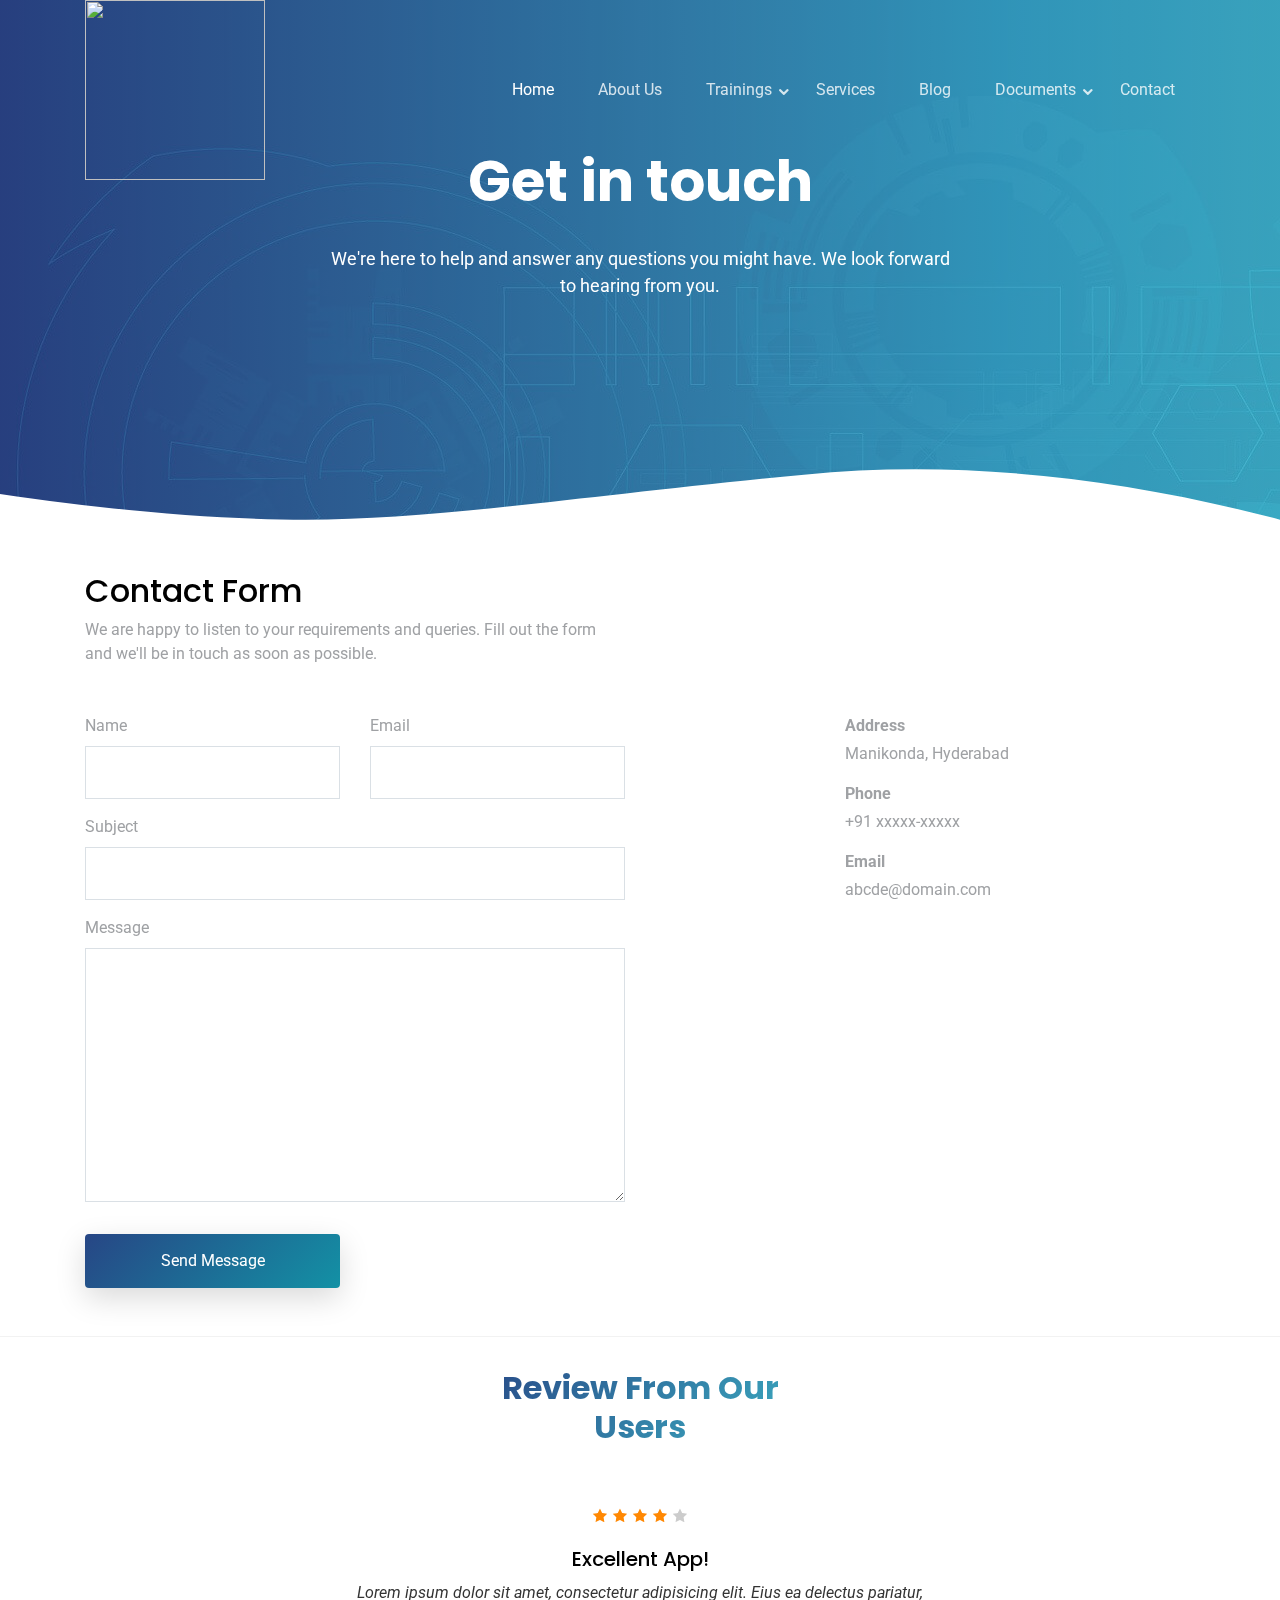
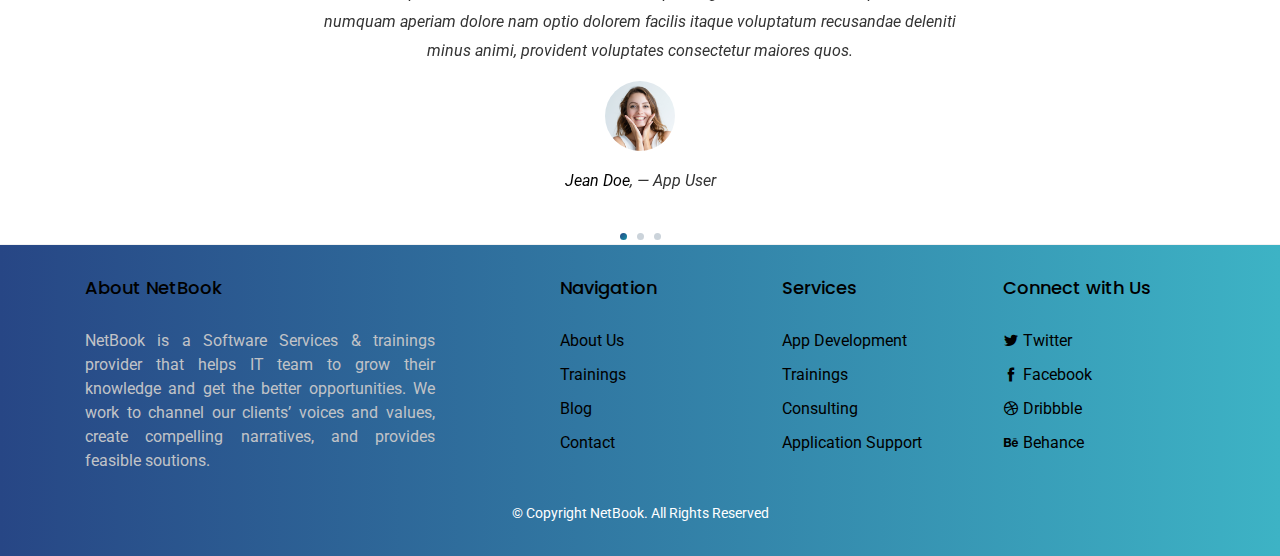
==== commit d4b99921: "Merge pull request #1 from riteshsaha/patch-1" ====
--- a/contact.html
+++ b/contact.html
@@ -2,7 +2,7 @@
 <html lang="en">
 <head>
   <meta charset="utf-8">
-  <title>Contact - SoftLand</title>
+  <title>NetBook Technologies</title>
   <meta content="width=device-width, initial-scale=1.0" name="viewport">
   <meta content="" name="keywords">
   <meta content="" name="description">
@@ -12,7 +12,8 @@
   <link href="img/apple-touch-icon.png" rel="apple-touch-icon">
 
   <!-- Google Fonts -->
-  <link href="https://fonts.googleapis.com/css?family=Poppins:300,400,700|Roboto:300,400,700&display=swap" rel="stylesheet">
+  <link href="https://fonts.googleapis.com/css?family=Poppins:300,400,700|Roboto:300,400,700&display=swap"
+    rel="stylesheet">
 
   <!-- Bootstrap CSS File -->
   <link href="vendor/bootstrap/css/bootstrap.min.css" rel="stylesheet">
@@ -27,10 +28,9 @@
   <link href="css/style.css" rel="stylesheet">
 
   <!-- =======================================================
-    Template Name: SoftLand
-    Template URL: https://bootstrapmade.com/softland-bootstrap-app-landing-page-template/
-    Author: BootstrapMade.com
-    Author URL: https://bootstrapmade.com/
+    Template Name: NetBook
+    Author: NetBook.com
+    Author URL: https://netbook.com/
   ======================================================= -->
 </head>
 
@@ -47,31 +47,38 @@
       <div class="site-mobile-menu-body"></div>
     </div>
 
-    <header class="site-navbar js-sticky-header site-navbar-target" role="banner" >
+    <header class="site-navbar js-sticky-header site-navbar-target" role="banner">
 
       <div class="container">
         <div class="row align-items-center">
-          
+
           <div class="col-6 col-lg-2">
-            <h1 class="mb-0 site-logo"><a href="index.html" class="mb-0">SoftLand</a></h1>
+            <a href="index.html" class="mb-0"><img src="img/logo_1.png" width="180" height="180"></a>
           </div>
 
           <div class="col-12 col-md-10 d-none d-lg-block">
             <nav class="site-navigation position-relative text-right" role="navigation">
 
               <ul class="site-menu main-menu js-clone-nav mr-auto d-none d-lg-block">
-                <li><a href="index.html" class="nav-link">Home</a></li>
-                <li><a href="features.html" class="nav-link">Features</a></li>
-                <li><a href="pricing.html" class="nav-link">Pricing</a></li>
-                
-                <li class="has-children">
-                  <a href="blog.html" class="nav-link">Blog</a>
+                <li class="active"><a href="index.html" class="nav-link">Home</a></li>
+                <li><a href="about.html" class="nav-link">About Us</a></li>
+				<li class="has-children">
+                  <a href="trainings.html" class="nav-link">Trainings</a>
                   <ul class="dropdown">
-                    <li><a href="blog.html" class="nav-link">Blog</a></li>
-                    <li><a href="blog-single.html" class="nav-link">Blog Sigle</a></li>
+                    <li><a href="registration.html" class="nav-link">Registration</a></li>
+                    <li><a href="courses.html" class="nav-link">Courses</a></li>
                   </ul>
                 </li>
-                <li class="active"><a href="contact.html" class="nav-link">Contact</a></li>
+				<li><a href="services.html" class="nav-link">Services</a></li>
+				<li><a href="blog.html" class="nav-link">Blog</a></li>
+                <li class="has-children">
+                  <a href="documents.html" class="nav-link">Documents</a>
+                  <ul class="dropdown">
+                    <li><a href="mulesoft.html" class="nav-link">Mulesoft</a></li>
+                    <li><a href="spring-boot.html" class="nav-link">Spring Boot</a></li>
+                  </ul>
+                </li>
+                <li><a href="contact.html" class="nav-link">Contact</a></li>
               </ul>
             </nav>
           </div>
@@ -79,16 +86,16 @@
 
           <div class="col-6 d-inline-block d-lg-none ml-md-0 py-3" style="position: relative; top: 3px;">
 
-            <a href="#" class="burger site-menu-toggle js-menu-toggle" data-toggle="collapse" data-target="#main-navbar">
+            <a href="#" class="burger site-menu-toggle js-menu-toggle" data-toggle="collapse"
+              data-target="#main-navbar">
               <span></span>
             </a>
           </div>
 
         </div>
       </div>
-      
+
     </header>
-
 
     <main id="main">
       <div class="hero-section inner-page">
@@ -110,7 +117,7 @@
               <div class="row justify-content-center">
                 <div class="col-md-7 text-center hero-text">
                   <h1 data-aos="fade-up" data-aos-delay="">Get in touch</h1>
-                  <p class="mb-5" data-aos="fade-up"  data-aos-delay="100">Lorem ipsum dolor sit amet, consectetur adipisicing elit.</p>  
+                  <p class="mb-5" data-aos="fade-up"  data-aos-delay="100">We're here to help and answer any questions you might have. We look forward to hearing from you.</p>  
                 </div>
               </div>
             </div>
@@ -125,7 +132,7 @@
           <div class="col-md-6" data-aos="fade-up">
           
             <h2>Contact Form</h2>
-            <p class="mb-0">Lorem ipsum dolor sit amet consectetur adipisicing elit. Quisquam necessitatibus incidunt ut officiis explicabo inventore.</p>
+            <p class="mb-0">We are happy to listen to your requirements and queries. Fill out the form and we'll be in touch as soon as possible.</p>
           </div>
           
         </div>
@@ -135,15 +142,15 @@
                 <ul class="list-unstyled">
                   <li class="mb-3">
                     <strong class="d-block mb-1">Address</strong>
-                    <span>203 Fake St. Mountain View, San Francisco, California, USA</span>
+                    <span>Manikonda, Hyderabad</span>
                   </li>
                   <li class="mb-3">
                     <strong class="d-block mb-1">Phone</strong>
-                    <span>+1 232 3235 324</span>
+                    <span>+91 xxxxx-xxxxx</span>
                   </li>
                   <li class="mb-3">
                     <strong class="d-block mb-1">Email</strong>
-                    <span>youremail@domain.com</span>
+                    <span>abcde@domain.com</span>
                   </li>
                 </ul>
               </div>
@@ -280,44 +287,23 @@
           </div>
         </div>
       </div>
-
-      
-
-      <div class="site-section cta-section">
-        <div class="container">
-          <div class="row align-items-center">
-            <div class="col-md-6 mr-auto text-center text-md-left mb-5 mb-md-0">
-              <h2>Starts Publishing Your Apps</h2>
-            </div>
-            <div class="col-md-5 text-center text-md-right">
-              <p><a href="#" class="btn"><span class="icofont-brand-apple mr-3"></span>App store</a> <a href="#" class="btn"><span class="icofont-ui-play mr-3"></span>Google play</a></p>
-            </div>
-          </div>
-        </div>
-      </div>
-
-
     </main>
     <footer class="footer" role="contentinfo">
+		<div class="site-section cta-section">
       <div class="container">
         <div class="row">
           <div class="col-md-4 mb-4 mb-md-0">
-            <h3>About SoftLand</h3>
-            <p>Lorem ipsum dolor sit amet, consectetur adipisicing elit. Eius ea delectus pariatur, numquam aperiam dolore nam optio dolorem facilis itaque voluptatum recusandae deleniti minus animi.</p>
-            <p class="social">
-              <a href="#"><span class="icofont-twitter"></span></a>
-              <a href="#"><span class="icofont-facebook"></span></a>
-              <a href="#"><span class="icofont-dribbble"></span></a>
-              <a href="#"><span class="icofont-behance"></span></a>
-            </p>
+            <h3>About NetBook</h3>
+            <p>NetBook is a Software Services & trainings provider that helps IT team to grow their knowledge and get the better opportunities. We work to channel our clients’ voices and values, create compelling narratives, and provides feasible soutions.</p>
+            
           </div>
           <div class="col-md-7 ml-auto">
             <div class="row site-section pt-0">
               <div class="col-md-4 mb-4 mb-md-0">
                 <h3>Navigation</h3>
                 <ul class="list-unstyled">
-                  <li><a href="#">Pricing</a></li>
-                  <li><a href="#">Features</a></li>
+                  <li><a href="#">About Us</a></li>
+                  <li><a href="#">Trainings</a></li>
                   <li><a href="#">Blog</a></li>
                   <li><a href="#">Contact</a></li>
                 </ul>
@@ -325,17 +311,19 @@
               <div class="col-md-4 mb-4 mb-md-0">
                 <h3>Services</h3>
                 <ul class="list-unstyled">
-                  <li><a href="#">Team</a></li>
-                  <li><a href="#">Collaboration</a></li>
-                  <li><a href="#">Todos</a></li>
-                  <li><a href="#">Events</a></li>
+                  <li><a href="#">App Development</a></li>
+                  <li><a href="#">Trainings</a></li>
+                  <li><a href="#">Consulting</a></li>
+                  <li><a href="#">Application Support</a></li>
                 </ul>
               </div>
               <div class="col-md-4 mb-4 mb-md-0">
-                <h3>Downloads</h3>
+                <h3>Connect with Us</h3>
                 <ul class="list-unstyled">
-                  <li><a href="#">Get from the App Store</a></li>
-                  <li><a href="#">Get from the Play Store</a></li>
+                  <li><a href="#"><span class="icofont-twitter"></span> Twitter</a></li>
+                  <li><a href="#"><span class="icofont-facebook"></span> Facebook</a></li>
+				  <li><a href="#"><span class="icofont-dribbble"></span> Dribbble</a></li>
+                  <li><a href="#"><span class="icofont-behance"></span> Behance</a></li>
                 </ul>
               </div>
             </div>
@@ -344,20 +332,16 @@
 
         <div class="row justify-content-center text-center">
           <div class="col-md-7">
-            <p class="copyright">&copy; Copyright SoftLand. All Rights Reserved</p>
-            <div class="credits">
-              <!--
-                All the links in the footer should remain intact.
-                You can delete the links only if you purchased the pro version.
-                Licensing information: https://bootstrapmade.com/license/
-                Purchase the pro version with working PHP/AJAX contact form: https://bootstrapmade.com/buy/?theme=SoftLand
-              -->
+            <p class="copyright">&copy; Copyright NetBook. All Rights Reserved</p>
+            <!--  <div class="credits">
               Designed by <a href="https://bootstrapmade.com/">BootstrapMade</a>
-            </div>
-          </div>
-        </div>
-
-      </div>
+            </div> --> 
+          </div>
+        </div>
+
+      </div>
+	  </div>
+
     </footer>
   </div> <!-- .site-wrap -->
   
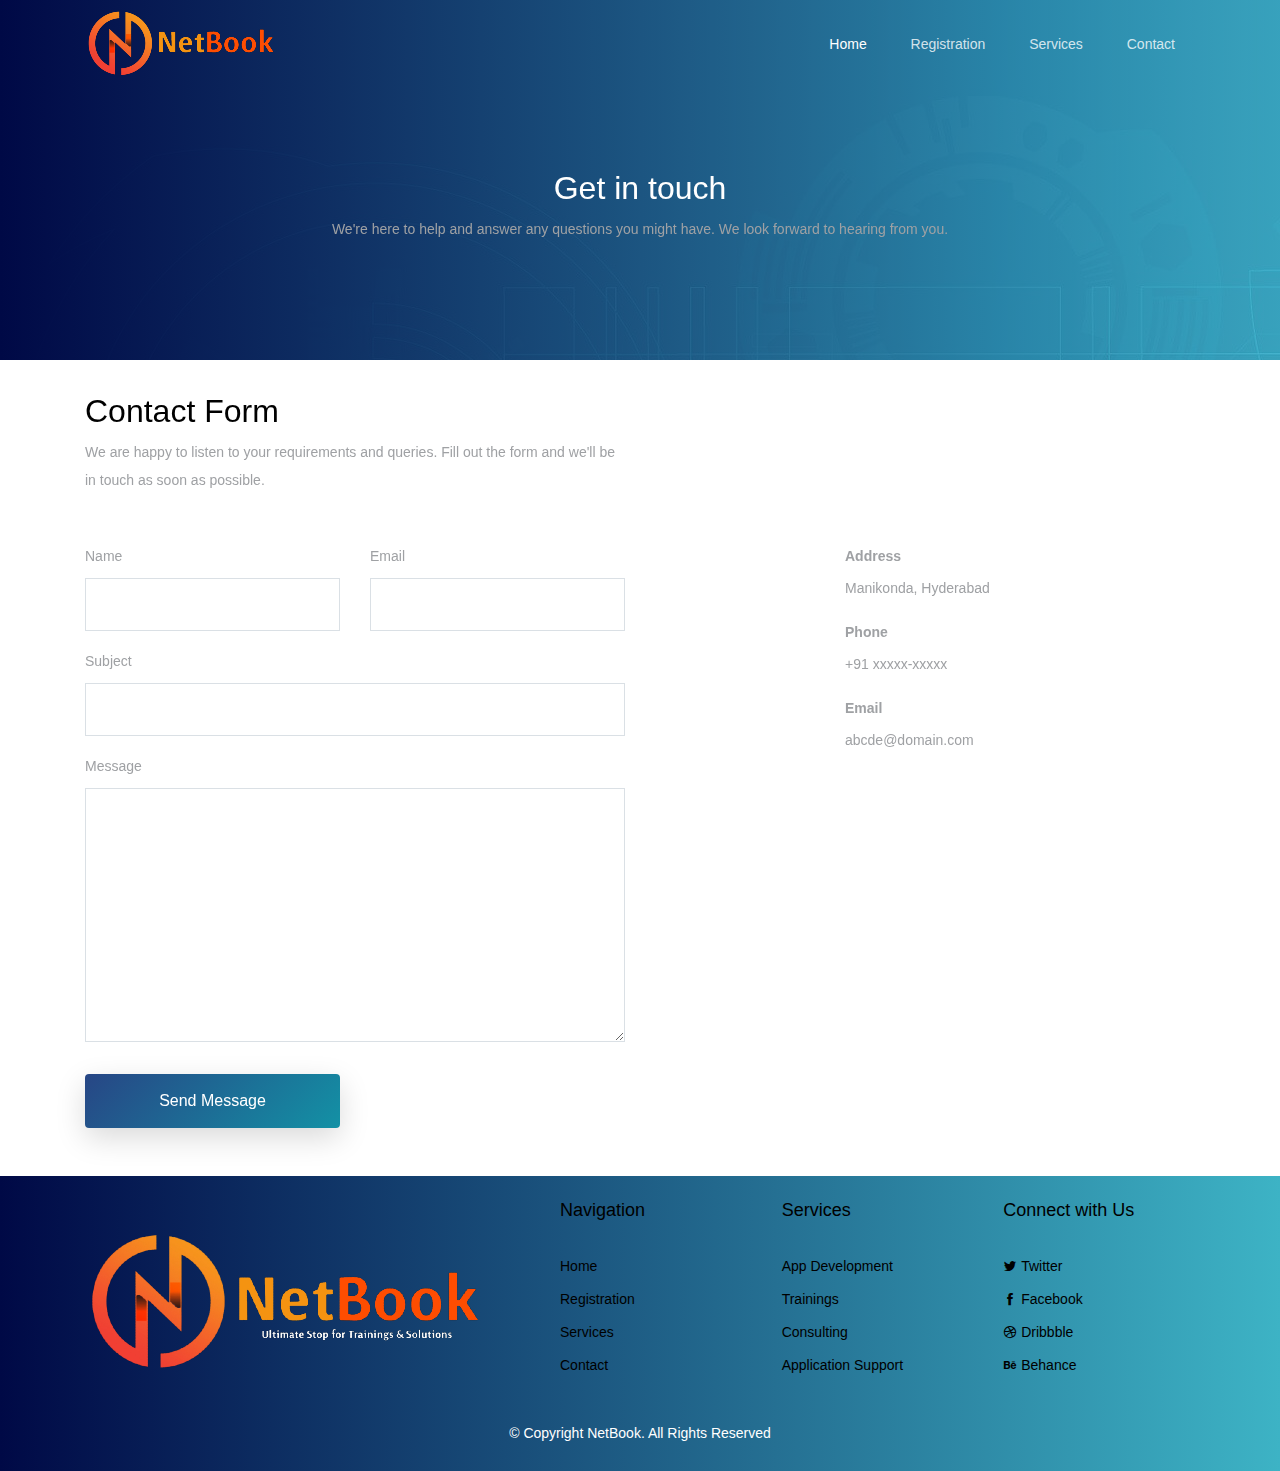
==== commit cf3fda5c: "Updated Index, Services, Contact, Registeration pages with proper format" ====
--- a/contact.html
+++ b/contact.html
@@ -2,7 +2,7 @@
 <html lang="en">
 <head>
   <meta charset="utf-8">
-  <title>NetBook Technologies</title>
+  <title>NetBook - Contact</title>
   <meta content="width=device-width, initial-scale=1.0" name="viewport">
   <meta content="" name="keywords">
   <meta content="" name="description">
@@ -53,7 +53,7 @@
         <div class="row align-items-center">
 
           <div class="col-6 col-lg-2">
-            <a href="index.html" class="mb-0"><img src="img/logo_1.png" width="180" height="180"></a>
+            <a href="index.html" class="mb-0"><img src="img/logo/logo-h-trans-70.png" width="192" height="70"></a>
           </div>
 
           <div class="col-12 col-md-10 d-none d-lg-block">
@@ -61,15 +61,18 @@
 
               <ul class="site-menu main-menu js-clone-nav mr-auto d-none d-lg-block">
                 <li class="active"><a href="index.html" class="nav-link">Home</a></li>
-                <li><a href="about.html" class="nav-link">About Us</a></li>
+				<!--<li><a href="about.html" class="nav-link">About</a></li> -->
+				<li><a href="registration.html" class="nav-link">Registration</a></li>
+				<!--
 				<li class="has-children">
-                  <a href="trainings.html" class="nav-link">Trainings</a>
+                  <a class="nav-link">Trainings</a>
                   <ul class="dropdown">
                     <li><a href="registration.html" class="nav-link">Registration</a></li>
-                    <li><a href="courses.html" class="nav-link">Courses</a></li>
                   </ul>
                 </li>
+				-->
 				<li><a href="services.html" class="nav-link">Services</a></li>
+				<!--
 				<li><a href="blog.html" class="nav-link">Blog</a></li>
                 <li class="has-children">
                   <a href="documents.html" class="nav-link">Documents</a>
@@ -78,6 +81,7 @@
                     <li><a href="spring-boot.html" class="nav-link">Spring Boot</a></li>
                   </ul>
                 </li>
+				-->
                 <li><a href="contact.html" class="nav-link">Contact</a></li>
               </ul>
             </nav>
@@ -98,26 +102,17 @@
     </header>
 
     <main id="main">
-      <div class="hero-section inner-page">
-        <div class="wave">
-          
-          <svg width="1920px" height="265px" viewBox="0 0 1920 265" version="1.1" xmlns="http://www.w3.org/2000/svg" xmlns:xlink="http://www.w3.org/1999/xlink">
-              <g id="Page-1" stroke="none" stroke-width="1" fill="none" fill-rule="evenodd">
-                  <g id="Apple-TV" transform="translate(0.000000, -402.000000)" fill="#FFFFFF">
-                      <path d="M0,439.134243 C175.04074,464.89273 327.944386,477.771974 458.710937,477.771974 C654.860765,477.771974 870.645295,442.632362 1205.9828,410.192501 C1429.54114,388.565926 1667.54687,411.092417 1920,477.771974 L1920,667 L1017.15166,667 L0,667 L0,439.134243 Z" id="Path"></path>
-                  </g>
-              </g>
-          </svg>
-
-        </div>
-
-        <div class="container">
+      
+	  <div class="hero-section-sub inner-page">
+        
+        <div class="container-sub">
           <div class="row align-items-center">
             <div class="col-12">
               <div class="row justify-content-center">
+				
                 <div class="col-md-7 text-center hero-text">
-                  <h1 data-aos="fade-up" data-aos-delay="">Get in touch</h1>
-                  <p class="mb-5" data-aos="fade-up"  data-aos-delay="100">We're here to help and answer any questions you might have. We look forward to hearing from you.</p>  
+					<h2 data-aos="fade-up" data-aos-delay="" style="max-width: 100%;margin-top: 100px;color: #FFF;">Get in touch</h2>
+					<p class="mb-5" data-aos="fade-up"  data-aos-delay="100">We're here to help and answer any questions you might have. We look forward to hearing from you.</p>  
                 </div>
               </div>
             </div>
@@ -199,7 +194,7 @@
       </div>
     </div>
 
-
+	<!--
       <div class="site-section border-top border-bottom">
         <div class="container">
           <div class="row justify-content-center text-center mb-5">
@@ -287,14 +282,14 @@
           </div>
         </div>
       </div>
-    </main>
+		-->
+	</main>
     <footer class="footer" role="contentinfo">
 		<div class="site-section cta-section">
       <div class="container">
         <div class="row">
           <div class="col-md-4 mb-4 mb-md-0">
-            <h3>About NetBook</h3>
-            <p>NetBook is a Software Services & trainings provider that helps IT team to grow their knowledge and get the better opportunities. We work to channel our clients’ voices and values, create compelling narratives, and provides feasible soutions.</p>
+             <img src="img/logo/logo-f-trans-150.png" alt="NetBook" >
             
           </div>
           <div class="col-md-7 ml-auto">
@@ -302,19 +297,19 @@
               <div class="col-md-4 mb-4 mb-md-0">
                 <h3>Navigation</h3>
                 <ul class="list-unstyled">
-                  <li><a href="#">About Us</a></li>
-                  <li><a href="#">Trainings</a></li>
-                  <li><a href="#">Blog</a></li>
-                  <li><a href="#">Contact</a></li>
+                  <li><a href="index.html">Home</a></li>
+                  <li><a href="registration.html">Registration</a></li>
+                  <li><a href="services.html">Services</a></li>
+                  <li><a href="contact.html">Contact</a></li>
                 </ul>
               </div>
               <div class="col-md-4 mb-4 mb-md-0">
                 <h3>Services</h3>
                 <ul class="list-unstyled">
-                  <li><a href="#">App Development</a></li>
-                  <li><a href="#">Trainings</a></li>
-                  <li><a href="#">Consulting</a></li>
-                  <li><a href="#">Application Support</a></li>
+                  <li><a href="services.html">App Development</a></li>
+                  <li><a href="services.html">Trainings</a></li>
+                  <li><a href="services.html">Consulting</a></li>
+                  <li><a href="services.html">Application Support</a></li>
                 </ul>
               </div>
               <div class="col-md-4 mb-4 mb-md-0">
--- a/css/style.css
+++ b/css/style.css
@@ -14,9 +14,11 @@
 }
 
 body {
-  font-family: "Roboto", sans-serif;
   color: #9fa1a4;
   line-height: 1.5;
+  font-family: "Helvetica Neue",Helvetica,Arial,sans-serif;
+  font-size: 14px;
+  line-height: 2;
 }
 
 a {
@@ -35,8 +37,11 @@
 h5,
 h6,
 .font-heading {
-  font-family: "Poppins", sans-serif;
+  font-family: "Helvetica Neue",Helvetica,Arial,sans-serif;
   color: #000;
+}
+h2.aos-init.aos-animate {
+    color: #fff;
 }
 
 .container {
@@ -68,6 +73,15 @@
 
 .site-section {
   padding: 2rem 0;
+}
+
+footer .site-section {
+    padding: 1.5rem 0;
+}
+footer img {
+    vertical-align: middle;
+    border-style: none;
+    margin-top: 30px;
 }
 
 .section-heading {
@@ -326,7 +340,7 @@
 /* CTA Section */
 
 .cta-section {
-  background: linear-gradient(to right, #274685 0%, #3db3c5 100%);
+  background: linear-gradient(to right, #000946 0%, #3db3c5 100%);
   color: #fff;
 }
 
@@ -378,7 +392,7 @@
 }
 
 .sticky-wrapper.is-sticky .site-navbar {
-  background: linear-gradient(to right, rgba(39, 70, 133, 0.8) 0%, rgba(61, 179, 197, 0.8) 100%), url(../img/hero-bg.jpg);
+  background: linear-gradient(to right, #000946 0%, rgba(61, 179, 197, 0.8) 100%), url(../img/hero-bg.jpg);
   position: relative;
   border-bottom: 1px solid transparent;
   box-shadow: 4px 0 20px -5px rgba(0, 0, 0, 0.2);
@@ -665,12 +679,12 @@
 --------------------------------------------------------------*/
 
 .hero-section {
-  background: linear-gradient(to right, rgba(39, 70, 133, 0.8) 0%, rgba(61, 179, 197, 0.8) 100%), url(../img/hero-bg.jpg);
+  background: linear-gradient(to right, #000946 0%, rgba(61, 179, 197, 0.8) 100%), url(../img/hero-bg.jpg);
   position: relative;
 }
 
 .hero-section-sub {
-  background: linear-gradient(to right, rgba(39, 70, 133, 0.8) 0%, rgba(61, 179, 197, 0.8) 100%), url(../img/hero-bg.jpg);
+  background: linear-gradient(to right, #000946 0%, rgba(61, 179, 197, 0.8) 100%), url(../img/hero-bg.jpg);
   position: relative;
 }
 
@@ -1189,7 +1203,7 @@
 }
 
 .footer ul li {
-  margin-bottom: 10px;
+  margin-bottom: 5px;
 }
 
 .footer a {
@@ -1198,7 +1212,7 @@
 
 .col-md-4 p {
     text-align: justify;
-	color: #c1c3c7;
+	color: #383737;
 }
 .footer .copyright {
   margin-bottom: 0px;
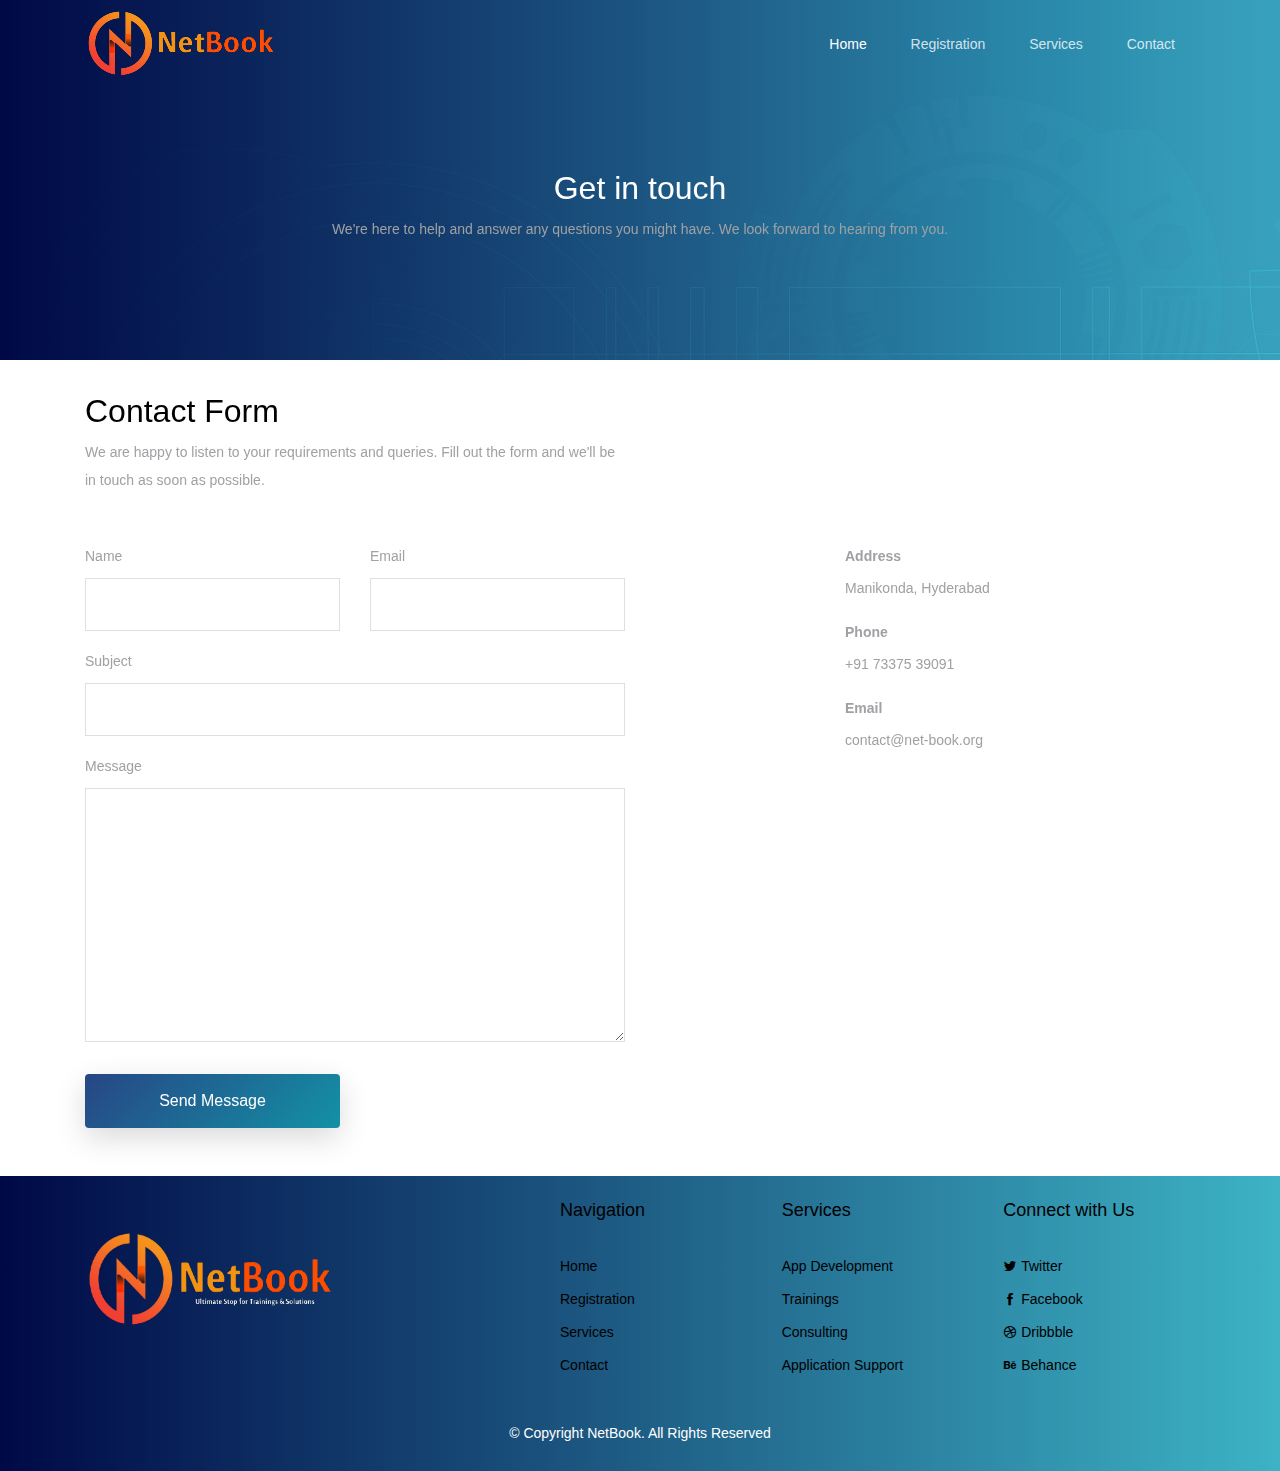
==== commit 785bc381: "Updated Contact page" ====
--- a/contact.html
+++ b/contact.html
@@ -141,11 +141,11 @@
                   </li>
                   <li class="mb-3">
                     <strong class="d-block mb-1">Phone</strong>
-                    <span>+91 xxxxx-xxxxx</span>
+                    <span>+91 73375 39091</span>
                   </li>
                   <li class="mb-3">
                     <strong class="d-block mb-1">Email</strong>
-                    <span>abcde@domain.com</span>
+                    <span>contact@net-book.org</span>
                   </li>
                 </ul>
               </div>
@@ -289,7 +289,7 @@
       <div class="container">
         <div class="row">
           <div class="col-md-4 mb-4 mb-md-0">
-             <img src="img/logo/logo-f-trans-150.png" alt="NetBook" >
+             <img src="img/logo/logo-f-trans-150.png" alt="NetBook" width="250" height="100">
             
           </div>
           <div class="col-md-7 ml-auto">
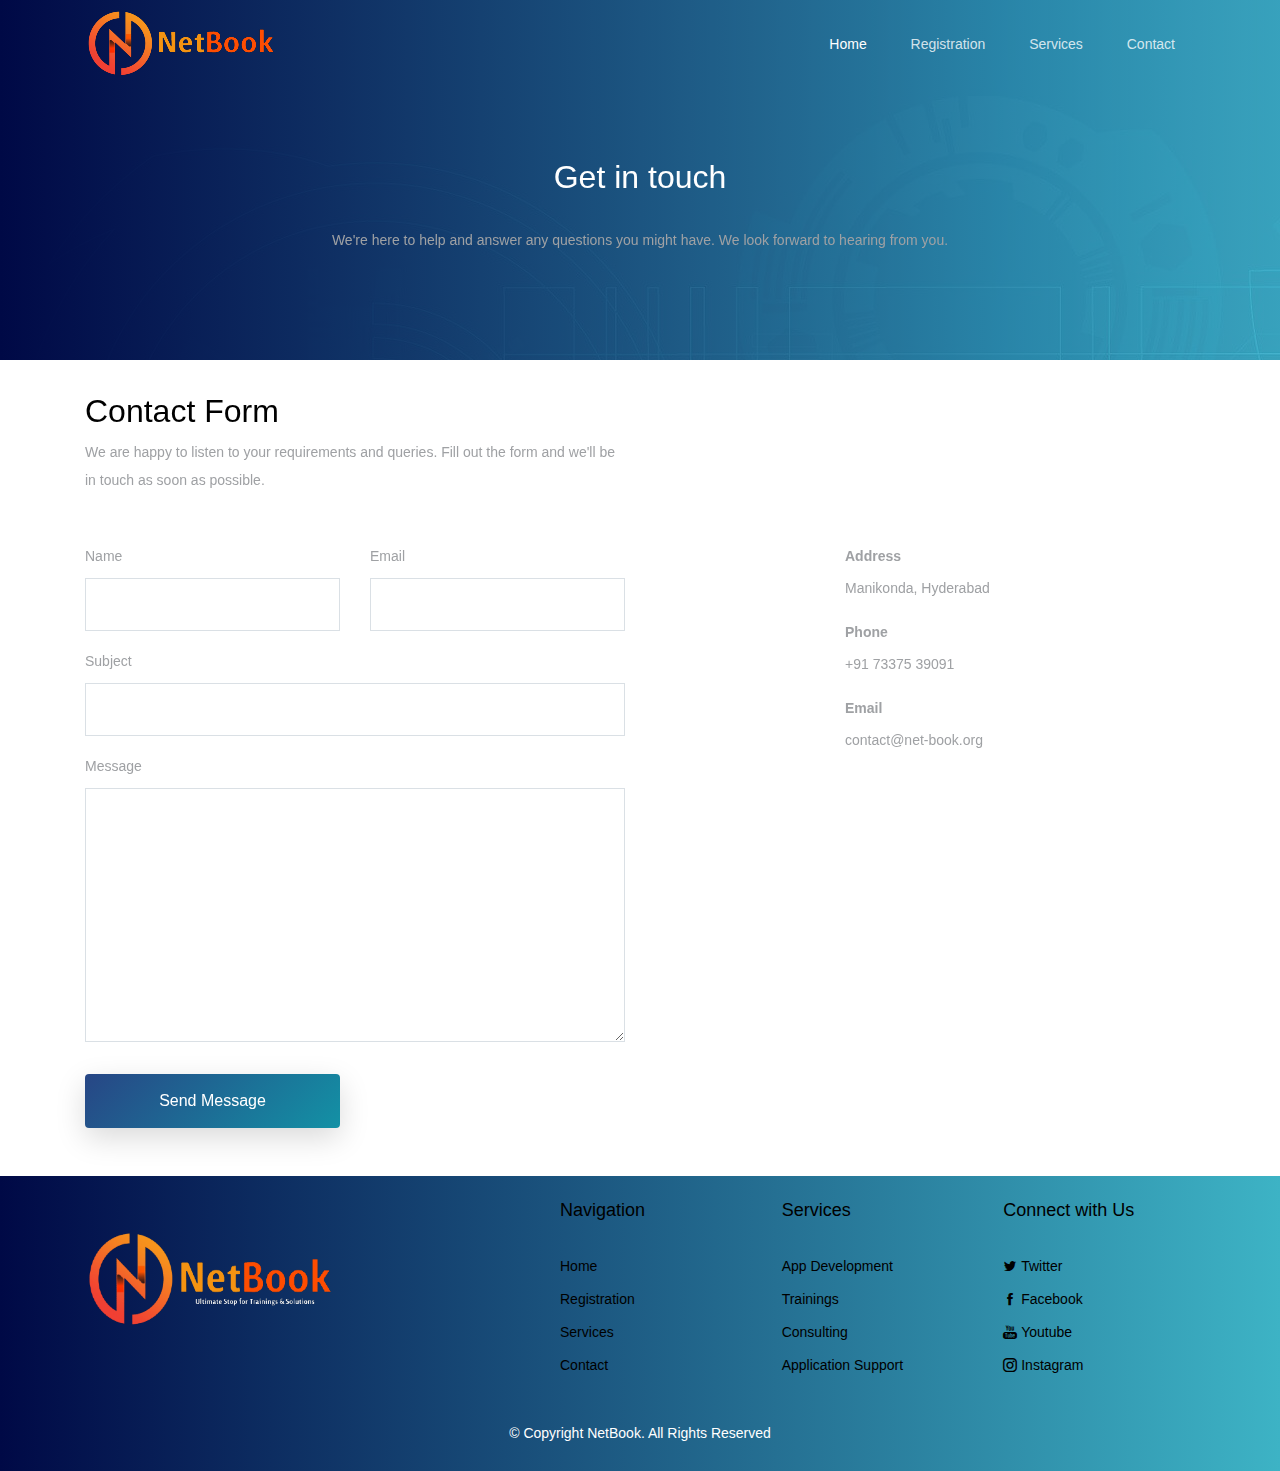
==== commit 43670672: "Updated links" ====
--- a/contact.html
+++ b/contact.html
@@ -284,7 +284,8 @@
       </div>
 		-->
 	</main>
-    <footer class="footer" role="contentinfo">
+    
+	<footer class="footer" role="contentinfo">
 		<div class="site-section cta-section">
       <div class="container">
         <div class="row">
@@ -306,19 +307,19 @@
               <div class="col-md-4 mb-4 mb-md-0">
                 <h3>Services</h3>
                 <ul class="list-unstyled">
-                  <li><a href="services.html">App Development</a></li>
-                  <li><a href="services.html">Trainings</a></li>
-                  <li><a href="services.html">Consulting</a></li>
-                  <li><a href="services.html">Application Support</a></li>
+                  <li><a href="services.html#AppDevelopment">App Development</a></li>
+                  <li><a href="services.html#Trainings">Trainings</a></li>
+                  <li><a href="services.html#Consulting">Consulting</a></li>
+                  <li><a href="services.html#AppSupport">Application Support</a></li>
                 </ul>
               </div>
               <div class="col-md-4 mb-4 mb-md-0">
                 <h3>Connect with Us</h3>
                 <ul class="list-unstyled">
-                  <li><a href="#"><span class="icofont-twitter"></span> Twitter</a></li>
-                  <li><a href="#"><span class="icofont-facebook"></span> Facebook</a></li>
-				  <li><a href="#"><span class="icofont-dribbble"></span> Dribbble</a></li>
-                  <li><a href="#"><span class="icofont-behance"></span> Behance</a></li>
+                  <li><a href="https://twitter.com/NetBook14113018" target=”_blank”><span class="icofont-twitter"></span> Twitter</a></li>
+                  <li><a href="https://www.facebook.com/NetBook-102186104874581" target=”_blank”><span class="icofont-facebook"></span> Facebook</a></li>
+				  <li><a href="https://www.youtube.com/channel/UC_KXba_ns9jkwlvfoj-4URg?view_as=subscriber" target=”_blank”><span class="icofont-brand-youtube"></span> Youtube</a></li>
+                  <li><a href="https://www.instagram.com/netbook4contact/" target=”_blank”><span class="icofont-instagram"></span> Instagram</a></li>
                 </ul>
               </div>
             </div>
--- a/css/style.css
+++ b/css/style.css
@@ -42,6 +42,7 @@
 }
 h2.aos-init.aos-animate {
     color: #fff;
+    margin-bottom: 30px;
 }
 
 .container {
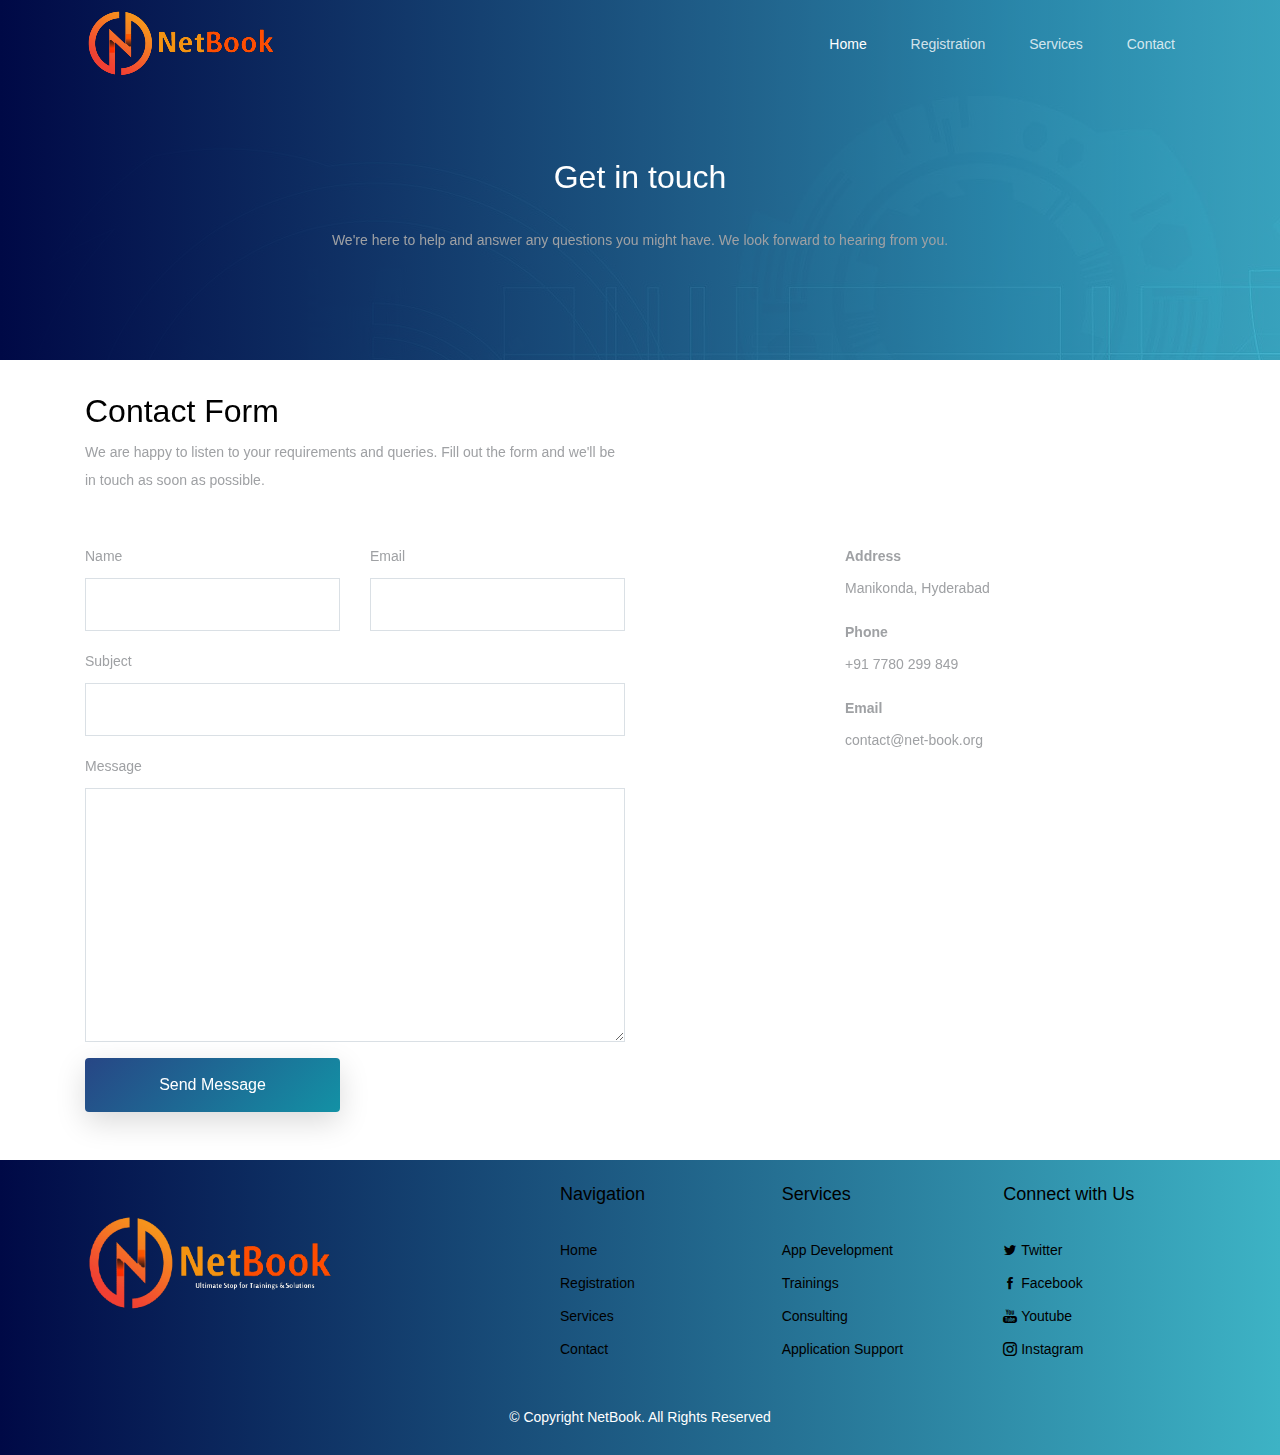
==== commit 46fe33a8: "Updated UI format for Mobile" ====
--- a/contact.html
+++ b/contact.html
@@ -141,7 +141,7 @@
                   </li>
                   <li class="mb-3">
                     <strong class="d-block mb-1">Phone</strong>
-                    <span>+91 73375 39091</span>
+                    <span>+91 7780 299 849</span>
                   </li>
                   <li class="mb-3">
                     <strong class="d-block mb-1">Email</strong>
@@ -151,7 +151,7 @@
               </div>
 
               <div class="col-md-6 mb-5 mb-md-0"  data-aos="fade-up">
-                <form action="forms/contact.php" method="post" role="form" class="php-email-form">
+				<form class="email-form" data-netlify="true" action="registration-confirmation.html" method="post" id="contact-form">
               
                   <div class="row">
                     <div class="col-md-6 form-group">
@@ -175,12 +175,8 @@
                       <div class="validate"></div>
                     </div>
     
-    
-                    <div class="col-md-12 mb-3">
-                        <div class="loading">Loading</div>
-                      <div class="error-message"></div>
-                      <div class="sent-message">Your message has been sent. Thank you!</div>
-                    </div>
+					
+                  
     
                     <div class="col-md-6 form-group">
                       <input type="submit" class="btn btn-primary d-block w-100" value="Send Message">
@@ -290,7 +286,7 @@
       <div class="container">
         <div class="row">
           <div class="col-md-4 mb-4 mb-md-0">
-             <img src="img/logo/logo-f-trans-150.png" alt="NetBook" width="250" height="100">
+             <img src="img/logo/logo-f-trans-150.png" alt="NetBook">
             
           </div>
           <div class="col-md-7 ml-auto">
--- a/css/style.css
+++ b/css/style.css
@@ -44,7 +44,9 @@
     color: #fff;
     margin-bottom: 30px;
 }
-
+p.mb-5.aos-init.aos-animate {
+    display: block;
+ }
 .container {
   z-index: 2;
   position: relative;
@@ -74,6 +76,7 @@
 
 .site-section {
   padding: 2rem 0;
+  
 }
 
 footer .site-section {
@@ -83,7 +86,10 @@
     vertical-align: middle;
     border-style: none;
     margin-top: 30px;
-}
+	width: 250px;
+    height: 100px;
+}
+
 
 .section-heading {
   font-size: 2rem;
@@ -678,6 +684,7 @@
 /*--------------------------------------------------------------
 # Header Section
 --------------------------------------------------------------*/
+
 
 .hero-section {
   background: linear-gradient(to right, #000946 0%, rgba(61, 179, 197, 0.8) 100%), url(../img/hero-bg.jpg);
@@ -1265,7 +1272,7 @@
   }
 
   .hero-section .hero-text-image {
-    margin-top: 4rem;
+    margin-top: -4rem;
   }
 
   .hero-section .iphone-wrap {
@@ -1284,10 +1291,10 @@
   }
 
   .hero-section .iphone-wrap .phone-2 {
-    width: 250px;
-    position: absolute;
-    margin-top: 0px;
-    margin-left: 100px;
+    width: 150px;
+    position: relative;
+    margin-top: 7px;
+    margin-left: 0px;
   }
 }
 
@@ -1301,4 +1308,7 @@
   .cta-section h2 {
     font-size: 2rem;
   }
+  
+ 
+
 }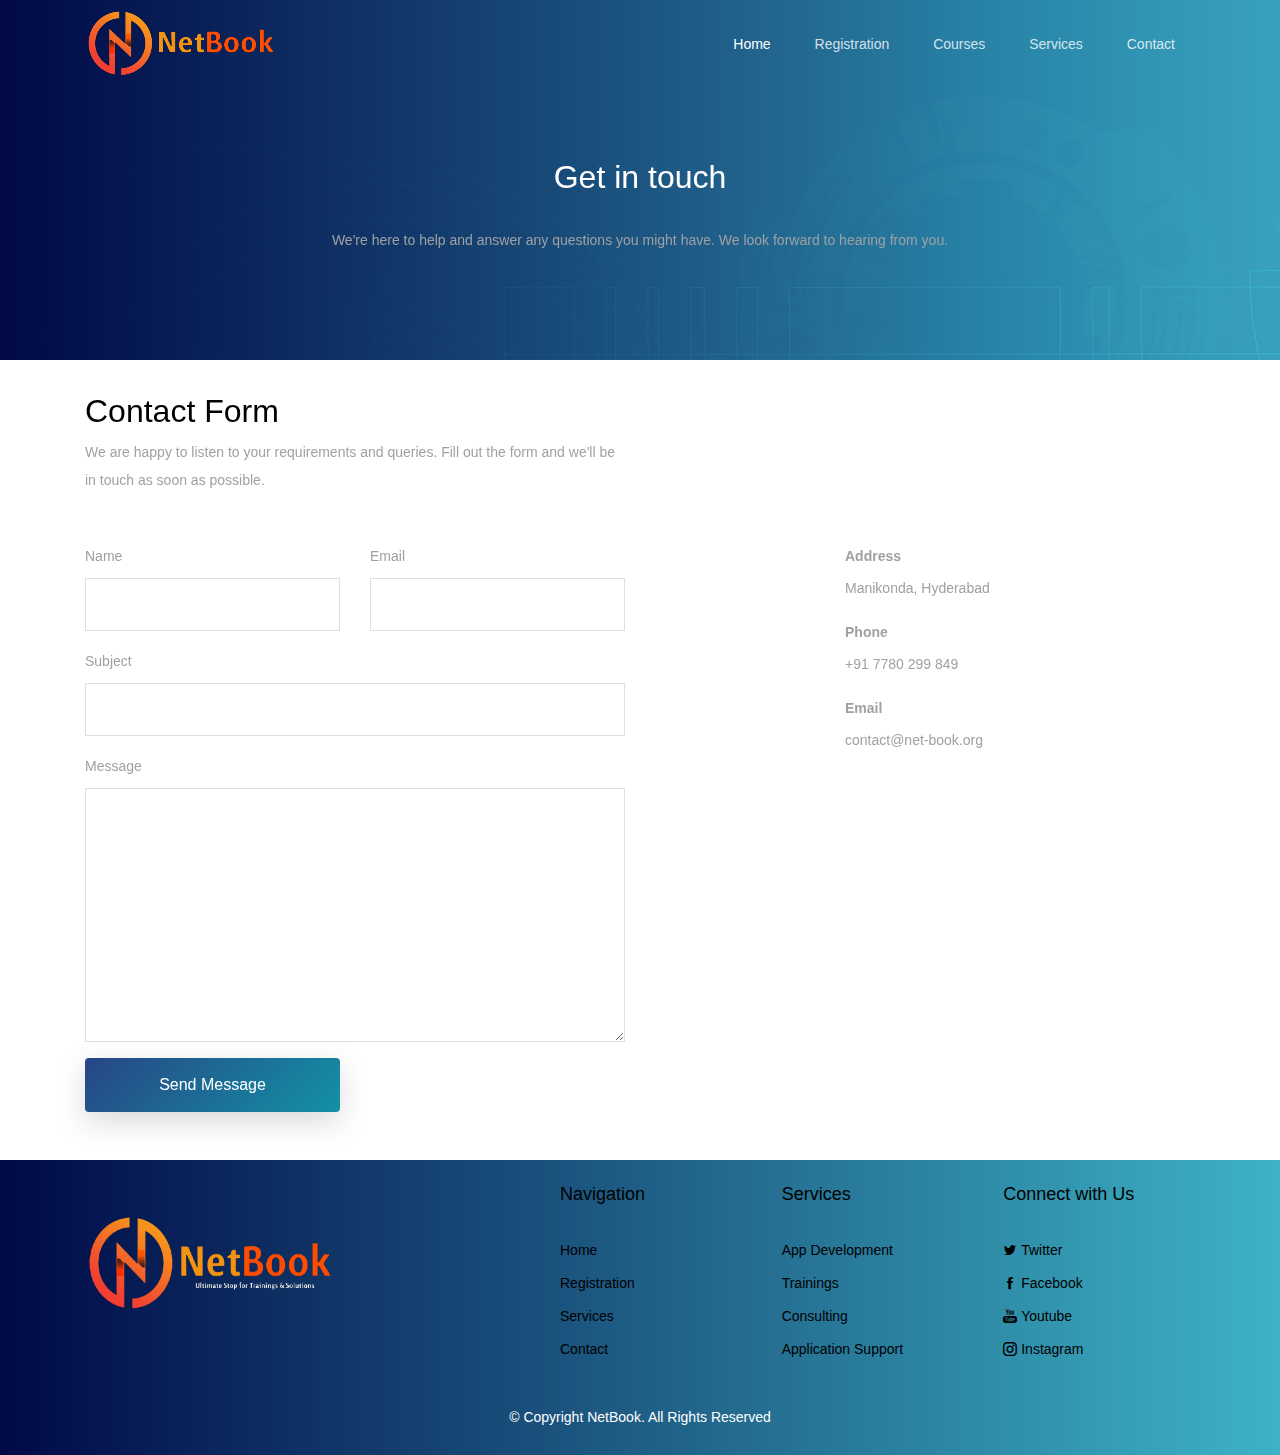
==== commit c6bb38c6: "Updated Courses and Mobile UI corrections" ====
--- a/contact.html
+++ b/contact.html
@@ -71,6 +71,7 @@
                   </ul>
                 </li>
 				-->
+				<li><a href="courses.html" class="nav-link">Courses</a></li>
 				<li><a href="services.html" class="nav-link">Services</a></li>
 				<!--
 				<li><a href="blog.html" class="nav-link">Blog</a></li>
--- a/css/style.css
+++ b/css/style.css
@@ -1309,6 +1309,38 @@
     font-size: 2rem;
   }
   
- 
+ .ml-auto, .mx-auto {
+    margin-left: auto!important;
+    display: none;
+  }
+  footer img {
+    margin-top: 0px;
+	width: 130px;
+    height: 50px;
+  }
+  h2.aos-init.aos-animate {
+    font-size: 20px;
+    margin-top: 100px;
+  }
+  .aos-animate .btn {
+    padding: 5px 15px !important;
+	font-size: 14px;
+ }
+ .footer .copyright, .footer .credits {
+    font-size: 10px;
+ }
+ p.mb-5.aos-init.aos-animate {
+    display: block;
+	margin-top: -20px;
+ }
+ .hero-section, .hero-section > .container > .row {
+    height: 50vh;
+    min-height: 300px;
+ }
+ .hero-section-sub, .hero-section-sub > .container-sub > .row {
+    height: 25vh;
+    min-height: 200px;
+	width: 100%;
+ }
 
 }